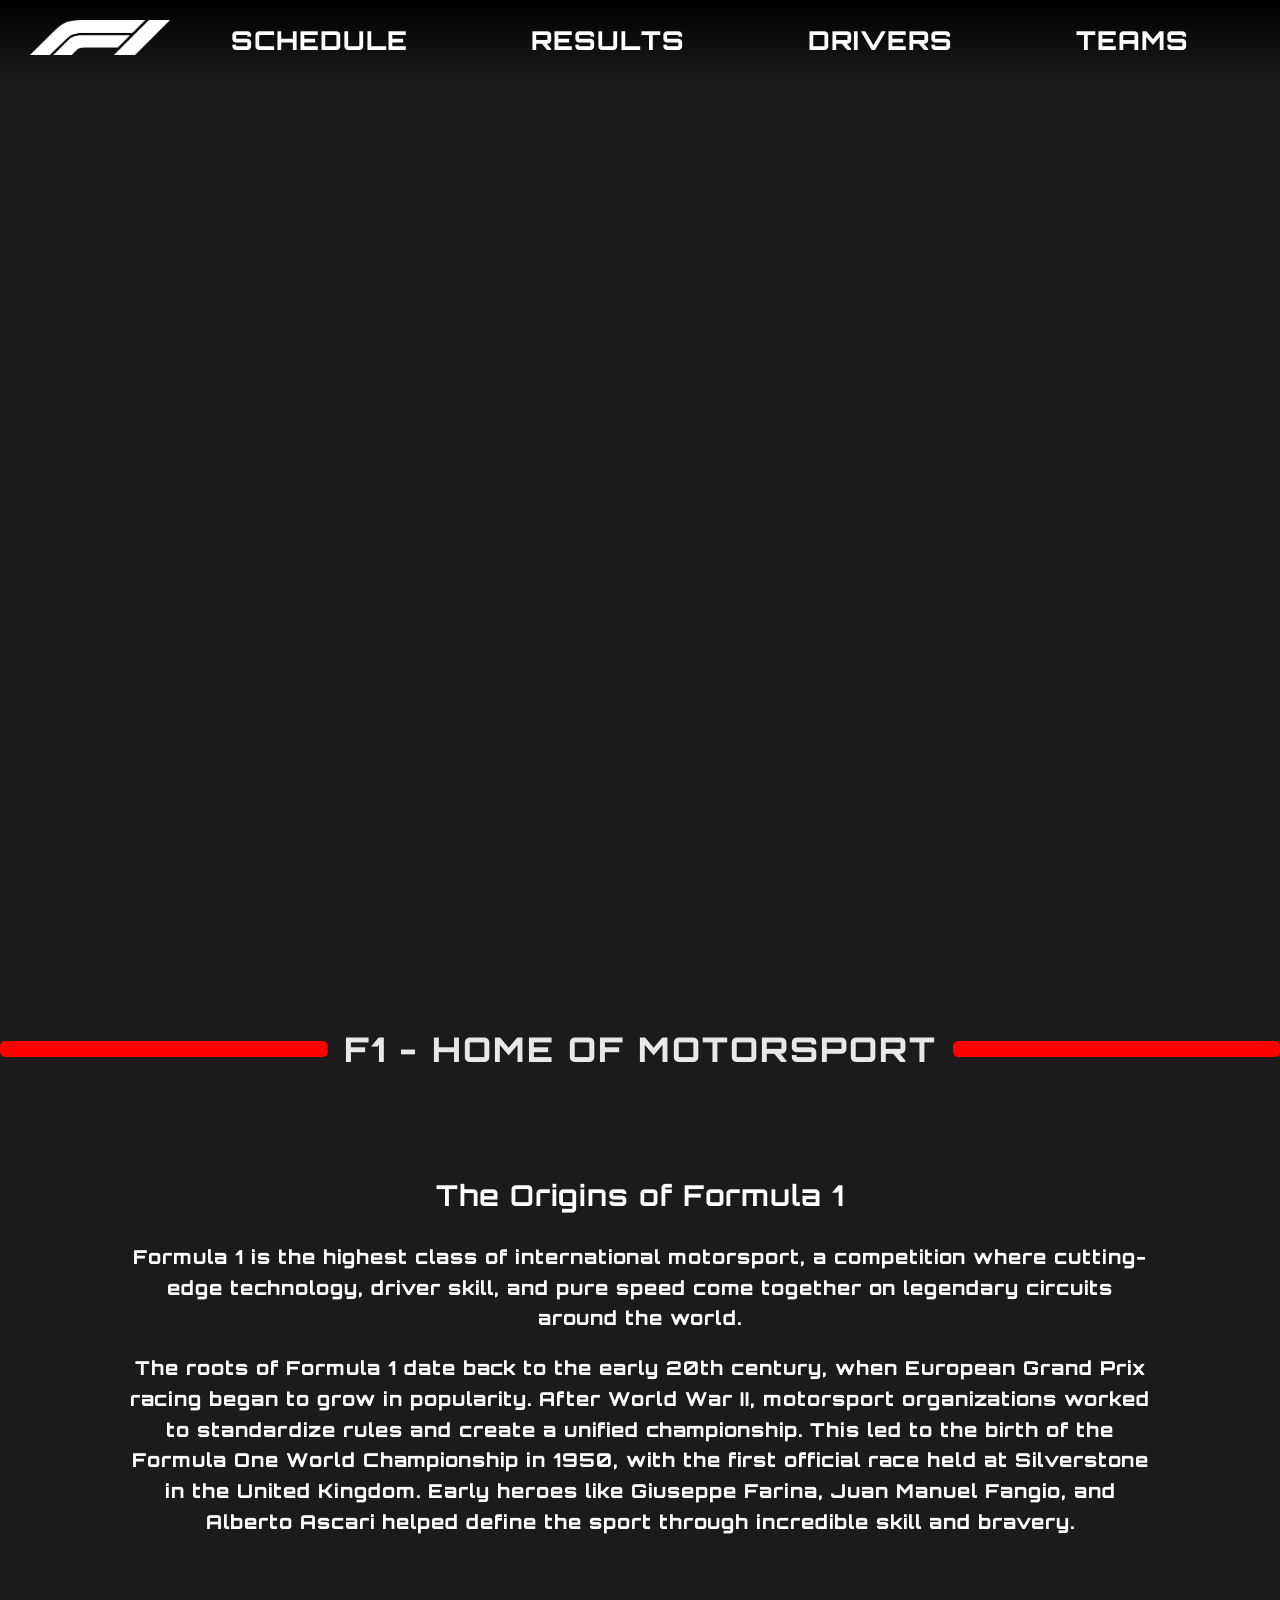
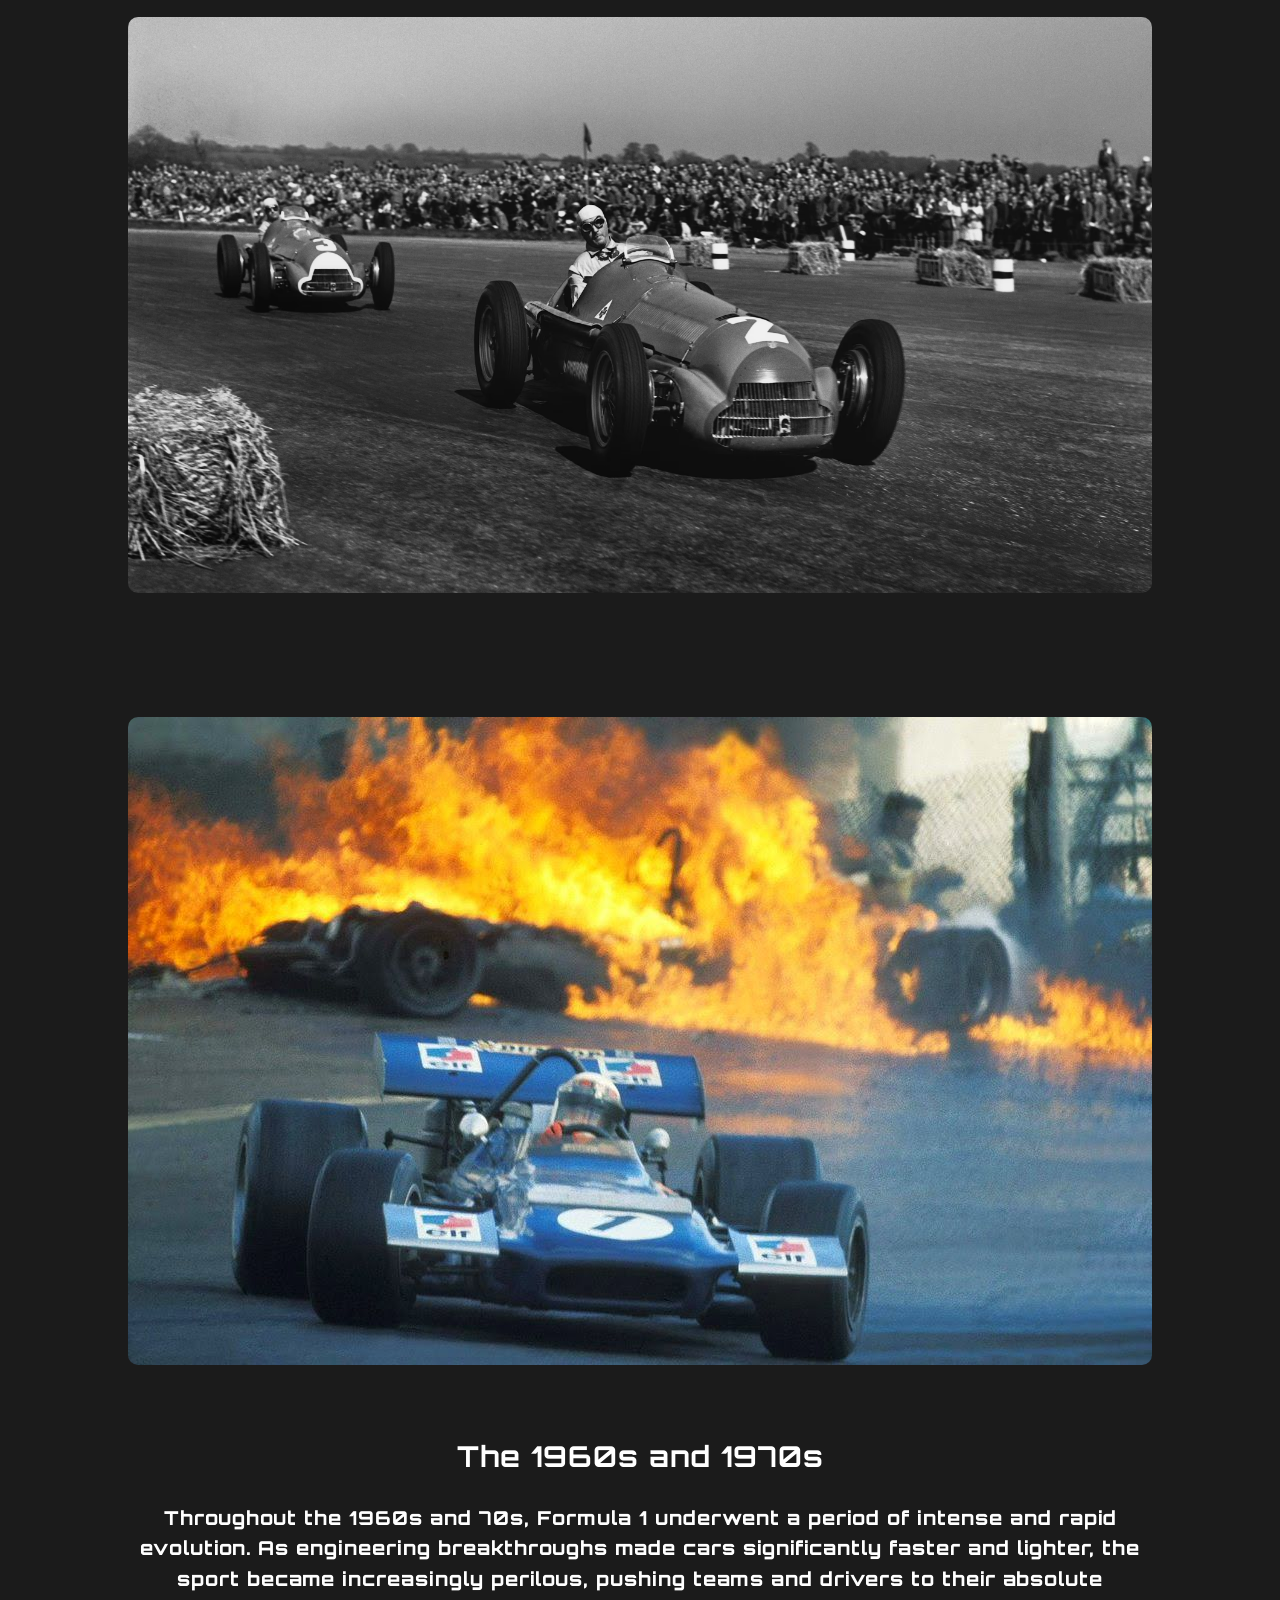
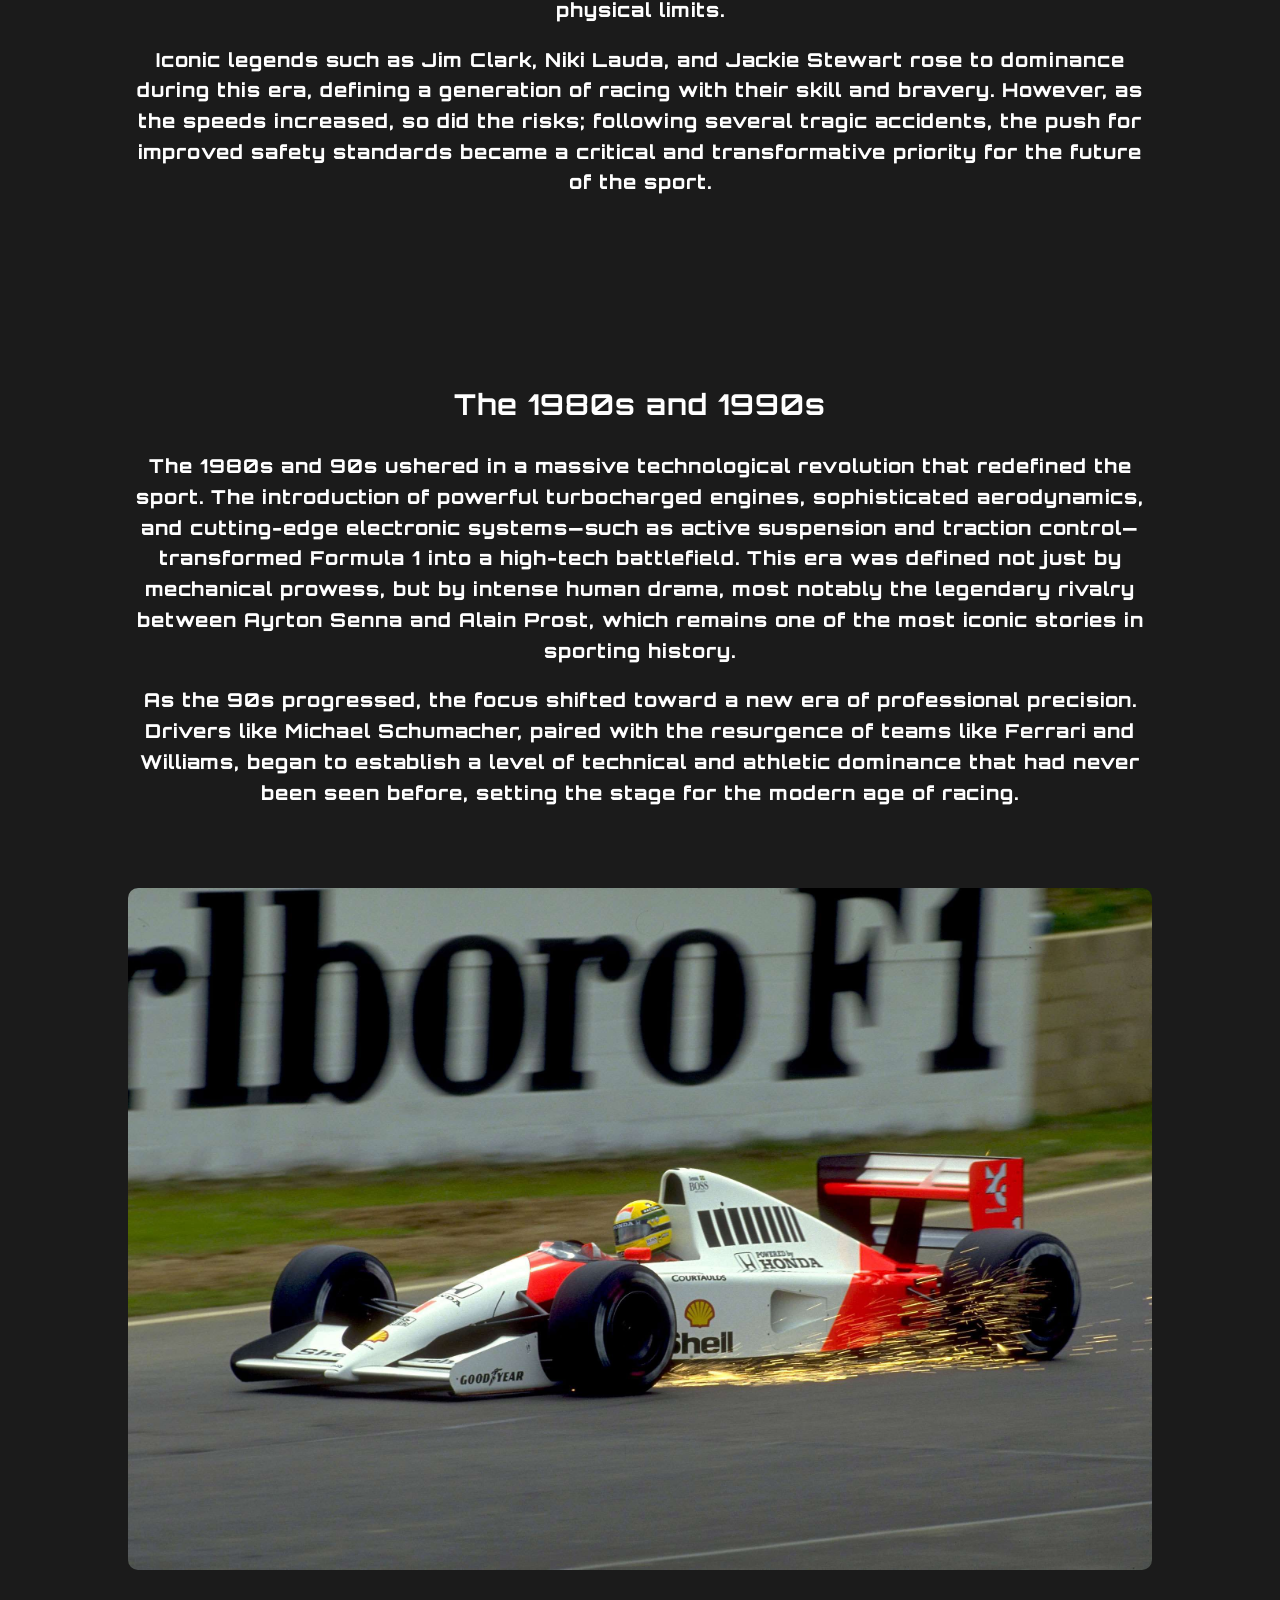
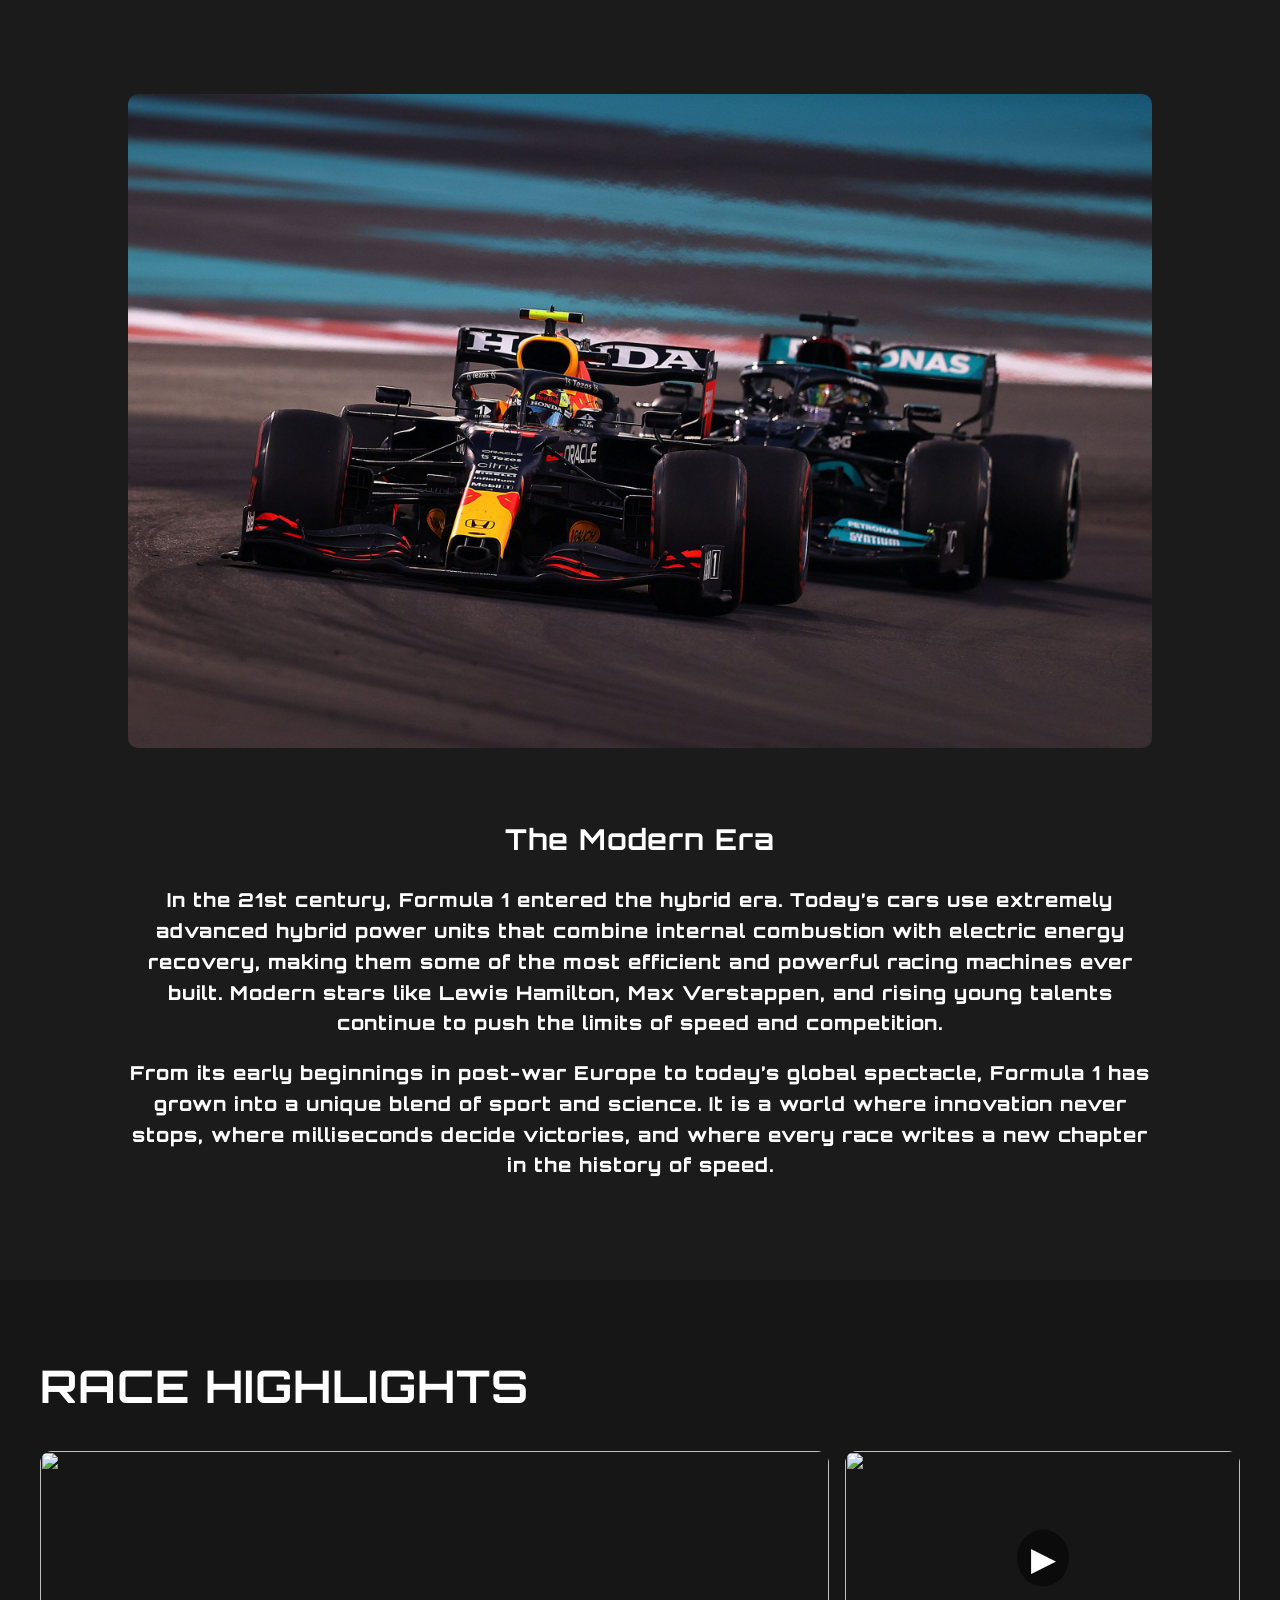
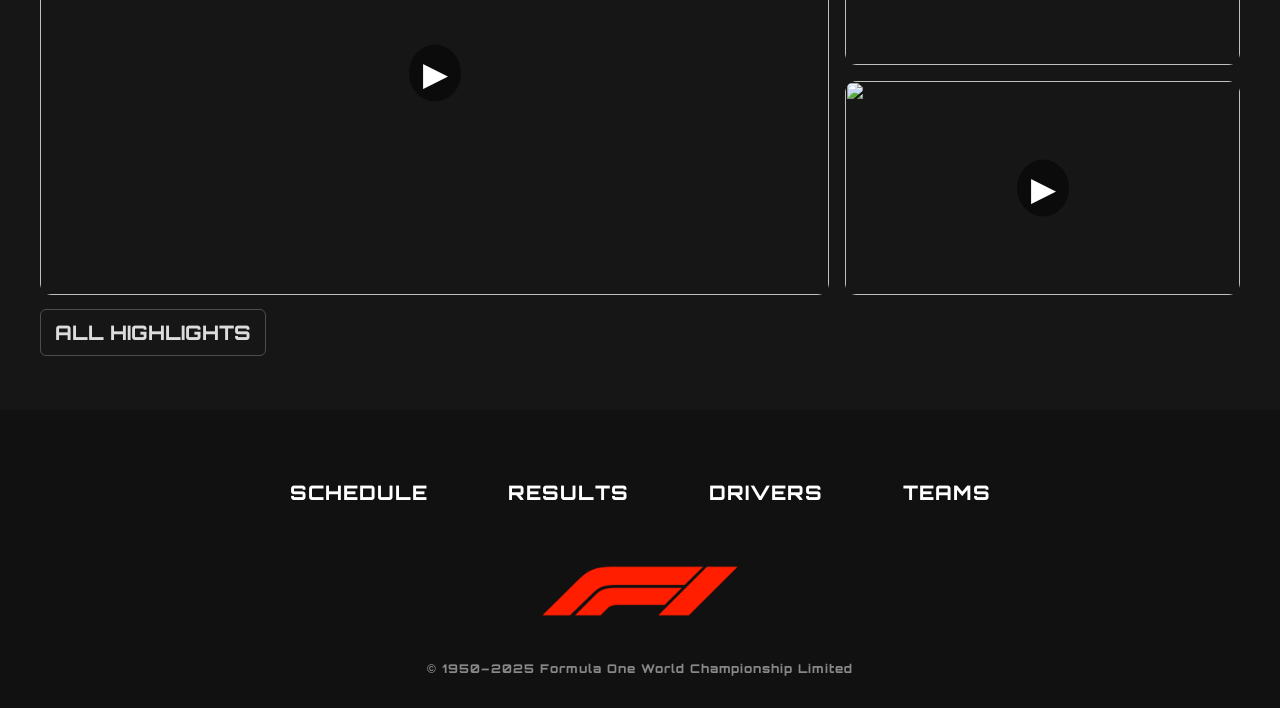
==== html/index.html @ a0093f51 "28.04" ====
<!DOCTYPE html>
<html lang="en">
<head>
    <meta charset="UTF-8" />
    <script src="./../javascript/news.js" defer></script>
    <link rel="icon" type="image/png" href="images/formula-logo-.png">
    <meta name="viewport" content="width=device-width, initial-scale=1.0" />
    <title>F1 - Home of Motorsport</title>
    <link rel="stylesheet" href="./../css/styles.css" />
    <link rel="preconnect" href="https://fonts.googleapis.com">
<link rel="preconnect" href="https://fonts.gstatic.com" crossorigin>
<link href="https://fonts.googleapis.com/css2?family=Orbitron:wght@400..900&display=swap" rel="stylesheet">
</head>


   
    <header class="top-nav">
        <div class="logo">
            <img src="./../images/FWONK.D-6358a63d.png" alt="F1 logo" />
        </div>
        <div class="nav">
            <nav>
                <a href="tracks.html">SCHEDULE</a>
                <a href="results.html">RESULTS</a>
                <a href="drivers.html">DRIVERS</a>
                <a href="teams.html">TEAMS</a>
            </nav>
        </div>
    </header>

    
    <section class="hero">
         <video class="bg-video" autoplay muted loop>
            <source src="./../images/2025 F1 Opening Titles With A Hans Zimmer Twist  F1 The Movie Soundtrack Version - FORMULA 1 (1080p, h264).mp4" type="video/mp4">
        </video>
    </section>

        <section class="teams-best">
        <div class="best__bar">
            <span class="best__line"></span>
            <h2 class="best__title">F1 - HOME OF MOTORSPORT</h2>
            <span class="best__line"></span>
        </div>

    <body>
       
<div class="section">
    <div class="text">
        <h2>The Origins of Formula 1</h2>
        <p>
            Formula 1 is the highest class of international motorsport, a competition where cutting-edge technology, driver skill, and pure speed come together on legendary circuits around the world.
        </p>
        <p>
            The roots of Formula 1 date back to the early 20th century, when European Grand Prix racing began to grow in popularity. After World War II, motorsport organizations worked to standardize rules and create a unified championship. This led to the birth of the Formula One World Championship in 1950, with the first official race held at Silverstone in the United Kingdom. Early heroes like Giuseppe Farina, Juan Manuel Fangio, and Alberto Ascari helped define the sport through incredible skill and bravery.
        </p>
    </div>
    <div class="image">
        <img src="./../images/earlyf1" alt="Early F1">
    </div>
</div>


<div class="section reverse">
    <div class="image">
        <img src="./../images/60s.jpg" alt="F1 60s and 70s">
    </div>
    <div class="text">
        <h2>The 1960s and 1970s</h2>
        <p>
            Throughout the 1960s and 70s, Formula 1 underwent a period of intense and rapid evolution. As engineering breakthroughs made cars significantly faster and lighter, the sport became increasingly perilous, pushing teams and drivers to their absolute physical limits. 
        </p>
        <p>  
            Iconic legends such as Jim Clark, Niki Lauda, and Jackie Stewart rose to dominance during this era, defining a generation of racing with their skill and bravery. However, as the speeds increased, so did the risks; following several tragic accidents, the push for improved safety standards became a critical and transformative priority for the future of the sport.
        </p>
    </div>
</div>


<div class="section">
    <div class="text">
        <h2>The 1980s and 1990s</h2>
        <p>
            The 1980s and 90s ushered in a massive technological revolution that redefined the sport. The introduction of powerful turbocharged engines, sophisticated aerodynamics, and cutting-edge electronic systems—such as active suspension and traction control—transformed Formula 1 into a high-tech battlefield. This era was defined not just by mechanical prowess, but by intense human drama, most notably the legendary rivalry between Ayrton Senna and Alain Prost, which remains one of the most iconic stories in sporting history.
        </p>
        <p>
            As the 90s progressed, the focus shifted toward a new era of professional precision. Drivers like Michael Schumacher, paired with the resurgence of teams like Ferrari and Williams, began to establish a level of technical and athletic dominance that had never been seen before, setting the stage for the modern age of racing.
        </p>
    </div>
    <div class="image">
        <img src="./../images/90s-senna.jpg" alt="F1 80s and 90s">
    </div>
</div>


<div class="section reverse">
    <div class="image">
        <img src="./../images/VERHAM.jpg" alt="Modern F1">
    </div>
    <div class="text">
        <h2>The Modern Era</h2>
        <p>
            In the 21st century, Formula 1 entered the hybrid era. Today’s cars use extremely advanced hybrid power units that combine internal combustion with electric energy recovery, making them some of the most efficient and powerful racing machines ever built. Modern stars like Lewis Hamilton, Max Verstappen, and rising young talents continue to push the limits of speed and competition.
        </p>
        <p>
            From its early beginnings in post-war Europe to today’s global spectacle, Formula 1 has grown into a unique blend of sport and science. It is a world where innovation never stops, where milliseconds decide victories, and where every race writes a new chapter in the history of speed.
        </p>
    </div>
</div>



   <section class="highlights">
  <h2>RACE HIGHLIGHTS</h2>

  <div class="video-layout">
    
    
    <a href="https://www.youtube.com/watch?v=NoKp2GGLt50" target="_blank" class="video-card main">
      <img src="https://img.youtube.com/vi/NoKp2GGLt50/maxresdefault.jpg">
      <div class="play">▶</div>
    </a>

    
    <div class="side">
      <a href="https://www.youtube.com/watch?v=-9cnLgcOypA" target="_blank" class="video-card">
        <img src="https://img.youtube.com/vi/-9cnLgcOypA/maxresdefault.jpg">
        <div class="play">▶</div>
      </a>

      <a href="https://www.youtube.com/watch?v=uZVCOuONHRU" target="_blank" class="video-card">
        <img src="https://img.youtube.com/vi/uZVCOuONHRU/maxresdefault.jpg">
        <div class="play">▶</div>
      </a>
    </div>
  </div>
  <button id="showAllHighlights" class="high_btn">All Highlights</button>

  
  <div class="all-highlights-grid" id="allHighlightsGrid" style="display:none;"></div>
</section>


    </body>


    <div class="bottom-bar">

    <div class="bottom-nav">
            <a href="tracks.html">SCHEDULE</a>
            <a href="results.html">RESULTS</a>
            <a href="drivers.html">DRIVERS</a>
            <a href="teams.html">TEAMS</a>
    </div>

    <div class="bottom-center">
        <img class="bottom-logo" src="./../images/F1-Logo.png" alt="F1 logo small">
        
    </div>

    <p class="copyright">
        © 1950–2025 Formula One World Championship Limited
    </p>
</div>




</html>
---- css/styles.css ----
body {
    margin: 0;
    background-color: #1b1b1b;
    font-family: "Orbitron", sans-serif;
    font-optical-sizing: auto;
    font-weight: 800;
    font-style: normal;
    color: #fff;
    letter-spacing: 1px;
    opacity: 0;
    animation: fadeIn 1s forwards;

}

@keyframes fadeIn {
  to {
    opacity: 1;
  }
}

.page {
  opacity: 0;
  max-height: 0;
  overflow: hidden;
  transition: all 0.5s ease;
}

.page:target {
  opacity: 1;
  max-height: 1000px; /* nebo auto, ale s transition funguje jen konkrétní hodnota */
}




.top-nav {
    width: 100%;
    padding: 20px 30px;
    display: flex;
    align-items: center;
    position: absolute;
    z-index: 5;
    background: radial-gradient(120% 90% at 30% 20%, rgba(0, 0, 0, .09), transparent 0%),
              linear-gradient(0deg, rgba(0,0,0,.0), rgba(0,0,0,10.55));
     box-sizing: border-box; /* zahrne padding do šířky */
    overflow-x: hidden;     /* zabrání horizontálnímu scrollu */
    animation: fadeIn 2s forwards;

}


.top-nav .logo {
    flex-shrink: 0;
}

.top-nav img {
    height: 35px;
}


.nav {
    flex: 1;
}


.nav nav {
    display: flex;
    justify-content: space-around; 
    align-items: center;
}


.nav a {
    color: white;
    text-decoration: none;
    font-size: 30px;
    letter-spacing: 1px;
    white-space: nowrap;
}

.hero {
    position: relative;
    width: 100%;
    height: 100vh;
    overflow: hidden;
}

.hero .bg-video {
    width: 100%;
    height: 100%;
    object-fit: cover;
    opacity: 10.25;
}

.hero .big-logo {
    position: absolute;
    width: 40%;
    left: 5%;
    top: 25%;
}

.best {
  padding: 22px 18px 28px;
  background: #1f1f1f;
  
}

.best__bar {
  display: grid;
  grid-template-columns: 1fr auto 1fr;
  align-items: center;
  gap: 16px;
  max-width: 1600px;
  margin: 40px auto 18px;
}

.best__title {
  font-weight: 800;
  letter-spacing: 2px;
  font-size: 34px;
  color: #e8e8e8;
  text-transform: uppercase;
  margin: 0;
}

.best__line {
  height: 16px;
  background:
    linear-gradient(to right, #ff0000, #ff0000) right/100% 100% no-repeat,
    linear-gradient(to left, #ff0000, transparent) right/100% 100% no-repeat;
    
  border-radius: 5px;
  position: relative;
}

.section {
    display: flex;
    align-items: center;
    justify-content: space-between;
    padding: 60px 5%;
    gap: 40px;
    width: 80%;
    margin: auto;
    text-align: center;
}

.section.reverse {
    flex-direction: row;
}

.section .text {
    flex: 1;
    color: white;          
    font-size: 1.2rem;
    line-height: 1.6;

}

.section .image {
    flex: 1;
}

.section .image img {
    width: 100%;
    border-radius: 10px;
    object-fit: cover;
}

.bottom-bar {
    width: 100%;
    background-color: #111;
    padding: 20px 0px;
    display: flex;
    flex-direction: column;
    align-items: center;
}

.bottom-nav {
    display: flex;
    justify-content: center;
    gap: 80px;
    margin-bottom: 20px;
}

.bottom-nav a {
    text-decoration: none;
    color: white;
    font-size: 20px;
    margin-top: 50px;
    letter-spacing: 1px;
}

.bottom-logo  {
    width: 200px;
    margin-top: 10px;
}


.copyright {
    font-size: 12px;
    opacity: 0.5;
    margin-top: 10px;
    color: rgb(255, 255, 255);
}



@media (max-width: 1400px) {
    .section, .section.reverse {
        flex-direction: column;
        text-align: center;
    }

    .best__bar {
        margin-top: 10%;
    }

    .section .text, .section .image {
        width: 100%;
    }

    .section .text {
        margin-bottom: 20px;
    }

    .nav a {
        font-size: 26px;
    }

    .hero{
        height: 1;
    }

   
}


@media (max-width: 1025px) {
    .section, .section.reverse {
        flex-direction: column;
        text-align: center;

    }

    .top-nav {
        flex-direction: column;
        align-items: left;
        width: 100%;
    }

    .nav {
        width: 100%;
        margin-top: 20px;
    }

    .nav nav {
        flex-direction: row;
        gap: 5px;
    }

    .nav a {
        font-size: 25px;
    }

    .best__bar {
        margin-bottom: -30%;
        width: 90%;
    }

     .section image {
        width: 100%;
        margin-top: -50%;
        margin-bottom: -50%;
    }

     .section text {
        margin: 0;
    }

    .bg-video {
        display: 0;
    }

    
        

    .nav  {
        font-size: 20px;
    }

    .section {
        margin-top: 15%;
    }

    .bottom-bar {
        width: 100%;
    background-color: #111;
    padding: 20px 0px;
    display: flex;
    flex-direction: column;
    align-items: center;
    }
    
    .section {
        margin-top: 30%;
    }

    .teams-best {
        height: 10%;
    }
}



@media (max-width: 720px) {
    .section, .section.reverse {
        flex-direction: column;
        text-align: center;
        padding-top: 20%;
    }

    .bg-video {
        display: none;
        
    }

     .section .image {
        width: 100%;
        padding: 30% 0 0 0;
        
    }

    .section .text {
        margin-bottom: -30%;
        
    }

    .section {
        width: 90%;
        margin-top: 5%;
        
    }

    .best__bar {
        width: 90%;
        margin-top: -60%;
    }

    .top-nav {

        flex-direction: column;
        align-items: center;
        width: 100%;
        margin-bottom: 0;

        
    }

    .nav {
        display: flex;
        flex-direction: column;
        align-items: center;
        width: 100%;
        margin-top: 20px;
    }

    .nav nav {
        
        flex-direction:column;
        align-items: center;
        gap: 15%;
    }

    .nav a {
        font-size: 25px;
    }

    .section {
        margin-top: 15%;
    }

    .bottom-bar {
    width: 105%;
    background-color: #111;
    padding: 10px 0px;
    display: flex;
    flex-direction: column;
    align-items: center;
    }

    .bottom-nav {
        gap: 20px;
    }
}

@media (max-width: 601px) {
    .section, .section.reverse {
        flex-direction: column;
        text-align: center;
        padding-top: 20%;
        margin-left: 2%;
    }

    .bg-video {
        display: none;
        
    }

     .section .image {
        width: 100%;
        padding: -70% 0 0 0;
        
    }

    .section .text {
        margin-bottom: -30%;
        
    }

    .section {
        width: 90%;
        margin-top: 5%;
        
    }

    .best__bar {
        width: 50%;
        margin-top: -70%;
    }

    .top-nav {
        flex-direction: column;
        align-items: center;
        width: 105%;
        margin-bottom: 0;
    }

    .nav {
        width: 10%;
        margin-top: 20px;
    }

    .nav nav {
        gap: 5px;
    }

    .nav a {
        font-size: 25px;
    }

    .section {
        margin-top: 15%;
    }

    .bottom-bar {
        width: 105%;
    background-color: #111;
    padding: 10px 0px;
    display: flex;
    flex-direction: column;
    align-items: center;
    }

    .bottom-nav {
        flex-direction: column;
        align-items: center;
        gap: 1px;
        padding: 0;
    }

    .bottom-nav a {
        margin: 5%;
    }
}

.news-strip{
  padding: 22px 18px 30px;
  background: #1f1f1f;
  border-top: px solid rgba(0, 0, 0, 0.08);
  overflow: hidden;
}

.news-strip__head{
  max-width: 1500px;
  margin: 0 auto 22px;
  display:flex;
  align-items:center;
  justify-content:space-between;
  gap: 12px;
}

.news-strip__title{
  margin:0;
  font-weight: 900;
  letter-spacing: 2px;
  text-transform: uppercase;
  color: rgba(255,255,255,.92);
  font-size: 36px;
}

.news-strip__actions{
  display:flex;
  gap: 10px;
}

.news-btn{
  width: 38px;
  height: 38px;
  border-radius: 9px;
  border: 1px solid rgba(13, 13, 13, 0.16);
  background: rgba(0,0,0,.18);
  color: rgba(255,255,255,.9);
  cursor:pointer;
}

.news-btn:hover{ border-color: rgba(255,255,255,.26); }

.news-strip__track{
  max-width: 1800px;
  height: 400px;
  margin: 0 auto;
  display:flex;
  gap: 20px;
  overflow:auto;
  padding-bottom: 8px;
  scroll-behavior: smooth;
  overflow-x: auto;
}
.news-strip__track::-webkit-scrollbar{ 
    height: 8px; 
}
.news-strip__track::-webkit-scrollbar-thumb{ 
    background: rgba(255,255,255,.12); 
    border-radius: 999px; 
}

.news-card{
  flex: 0 0 450px;
  border-radius: 6px;
  overflow:hidden;
  cursor:pointer;
  background: linear-gradient(135deg, rgba(137, 137, 137, 0.18), rgba(0,0,0,.35));
  box-shadow: 0 14px 30px rgba(0,0,0,.10);
  scroll-snap-align: start;
  position:relative;
  min-height: 350px;
  transition: 0.5s;
  
}

.news-card__img{
  width: 100%;
  height: 270px;
  object-fit: cover;
  display:block;
  filter: contrast(1.05);
}

.news-card__body{
  padding: 12px 12px 14px;
}



.news-card__title{
  margin: 8px 0 0;
  font-weight: 900;
  text-transform: uppercase;
  letter-spacing: 1px;
  font-size: 20px;
  color: rgba(255,255,255,.95);
  line-height: 1.2;
}

.news-card:hover{

  background: linear-gradient(135deg,rgba(180, 180, 180, 0.18)), rgba(0,0,0,.35);

}

/* MODAL */
.news-modal{ position: fixed; inset: 0; z-index: 999; }
.news-modal.is-hidden{ 
    display:none; 
}

.news-modal__backdrop{
  position:absolute; inset:0;
  background: rgba(0,0,0,.65);
  
}

.news-modal__panel{
  position: relative;
  max-width: 1540px;
  margin: 6vh auto 0;
  background: #141414;
  border-radius: 6px;
  overflow:hidden;
  box-shadow: 0 24px 60px rgba(0,0,0,.6);
  height: auto;
  

}

.news-modal__close{
  position:absolute;
  right: 12px;
  top: 12px;
  width: 36px; height:36px;
  border-radius: 9px;
  border: 1px solid rgba(255,255,255,.16);
  background: rgba(0,0,0,.25);
  color: rgba(255,255,255,.9);
  cursor:pointer;
}

.news-modal__img{
  width:100%;
  height: 450px;
  object-fit:cover;
  

}

.news-modal__content{
  padding: 16px 18px 18px;
}



.news-modal__title{
  margin: 10px 0 10px;
  font-size: 30px;
  font-weight: 900;
  letter-spacing: 1px;
  color: rgba(148, 147, 147, 0.95);
  text-transform: uppercase;

}

.news-modal__text{
  color: rgba(255,255,255,.82);
  font-size: 15px;
  line-height: 1.5;
  text-align: justify;
  margin: auto;
  text-transform: uppercase;

}

.news-modal__link{
  display:inline-block;
  margin-top: 12px;
  color: #fff;
  text-decoration: none;
  border-bottom: 1px solid rgba(255,255,255,.35);
}
.news-modal__link.is-hidden{ display:none; }

@media (max-width: 1025px){
  .news-strip { 
    margin: auto;
    width: 90%; 
    
    }
  .news-card {
     flex-basis: 45%; 
    }

    

    
    
    .news-modal__panel {
        width: 90%;
        height: auto;
    }



    .news-modal__img {
        height: 0;
    }
}

@media (max-width: 720px){
  .news-strip { 
    margin: 20% 12px 0;
    width: 98%; 
    margin: 20% 0 0 0;
    }
  .news-card {
     flex-basis: 65%; 
    }

    

    
    
    .news-modal__panel {
        width: 90%;
        height: auto;
    }

    .news-modal__text {
        font-size: 10px;
    }

    .news-modal__img {
        height: 0;
    }
}



.highlights {
  padding: 40px;
  background: #161616;
  color: white;
  font-size: 30px;
  font-weight: 900;
}


.video-layout {
  display: flex;
  gap: 16px;
}


.video-card.main {
  flex: 2; 
  aspect-ratio: 16 / 9;
  border-radius: 12px;
  overflow: hidden;
  position: relative;
}


.side {
  flex: 1;
  display: flex;
  flex-direction: column;
  gap: 16px;
}


.side .video-card {
  flex: 1; 
  border-radius: 12px;
  overflow: hidden;
  position: relative;
}


.video-card img {
  width: 100%;
  height: 100%;
  object-fit: cover;
  display: block;
}


.play {
  position: absolute;
  top: 50%;
  left: 50%;
  transform: translate(-50%, -50%);
  font-size: 30px;
  background: rgba(0,0,0,0.5);
  padding: 10px 14px;
  border-radius: 50%;
  color: #ffffff;
}

/* hover efekt */
.video-card {
  transition: transform 0.3s ease;
}

.video-card:hover {
  transform: scale(1.01);
}

/* mobil */
@media (max-width: 768px) {
  .video-layout {
    flex-direction: column;
  }
  .side .video-card {
    flex: unset;
    aspect-ratio: 16/9;
  }
}

.all-highlights-grid {
  display: grid;
  grid-template-columns: repeat(auto-fit, minmax(250px, 1fr));
  gap: 16px;
  margin-top: 20px;
}

.all-highlights-grid .video-card {
  position: relative;
  border-radius: 12px;
  overflow: hidden;
  aspect-ratio: 16 / 9;
  cursor: pointer;
  transition: transform 0.3s ease;
}

.all-highlights-grid .video-card img {
  width: 100%;
  height: 100%;
  object-fit: cover;
}

.all-highlights-grid .video-card .play {
  position: absolute;
  top: 50%;
  left: 50%;
  transform: translate(-50%, -50%);
  font-size: 30px;
  background: rgba(0, 0, 0, 0.6);
  padding: 10px 14px;
  border-radius: 50%;
}

.all-highlights-grid .video-card:hover {
  transform: scale(1.03);
}

.high_btn {
  background: transparent;
  color: rgba(255, 255, 255, 0.85);
  border: 1px solid rgba(255, 255, 255, 0.18);
  border-radius: 6px;
  border-color: #4d4d4d;
  padding: 10px 14px;
  cursor: pointer;
  margin-bottom: 14px;
  margin-top: 14px;
  font-weight: 800;
  text-transform: uppercase;
  font-size: 20px;
  font-family: "Orbitron", sans-serif;

}

.high_btn:hover{
  border-color: rgba(102, 102, 102, 0.28);
}
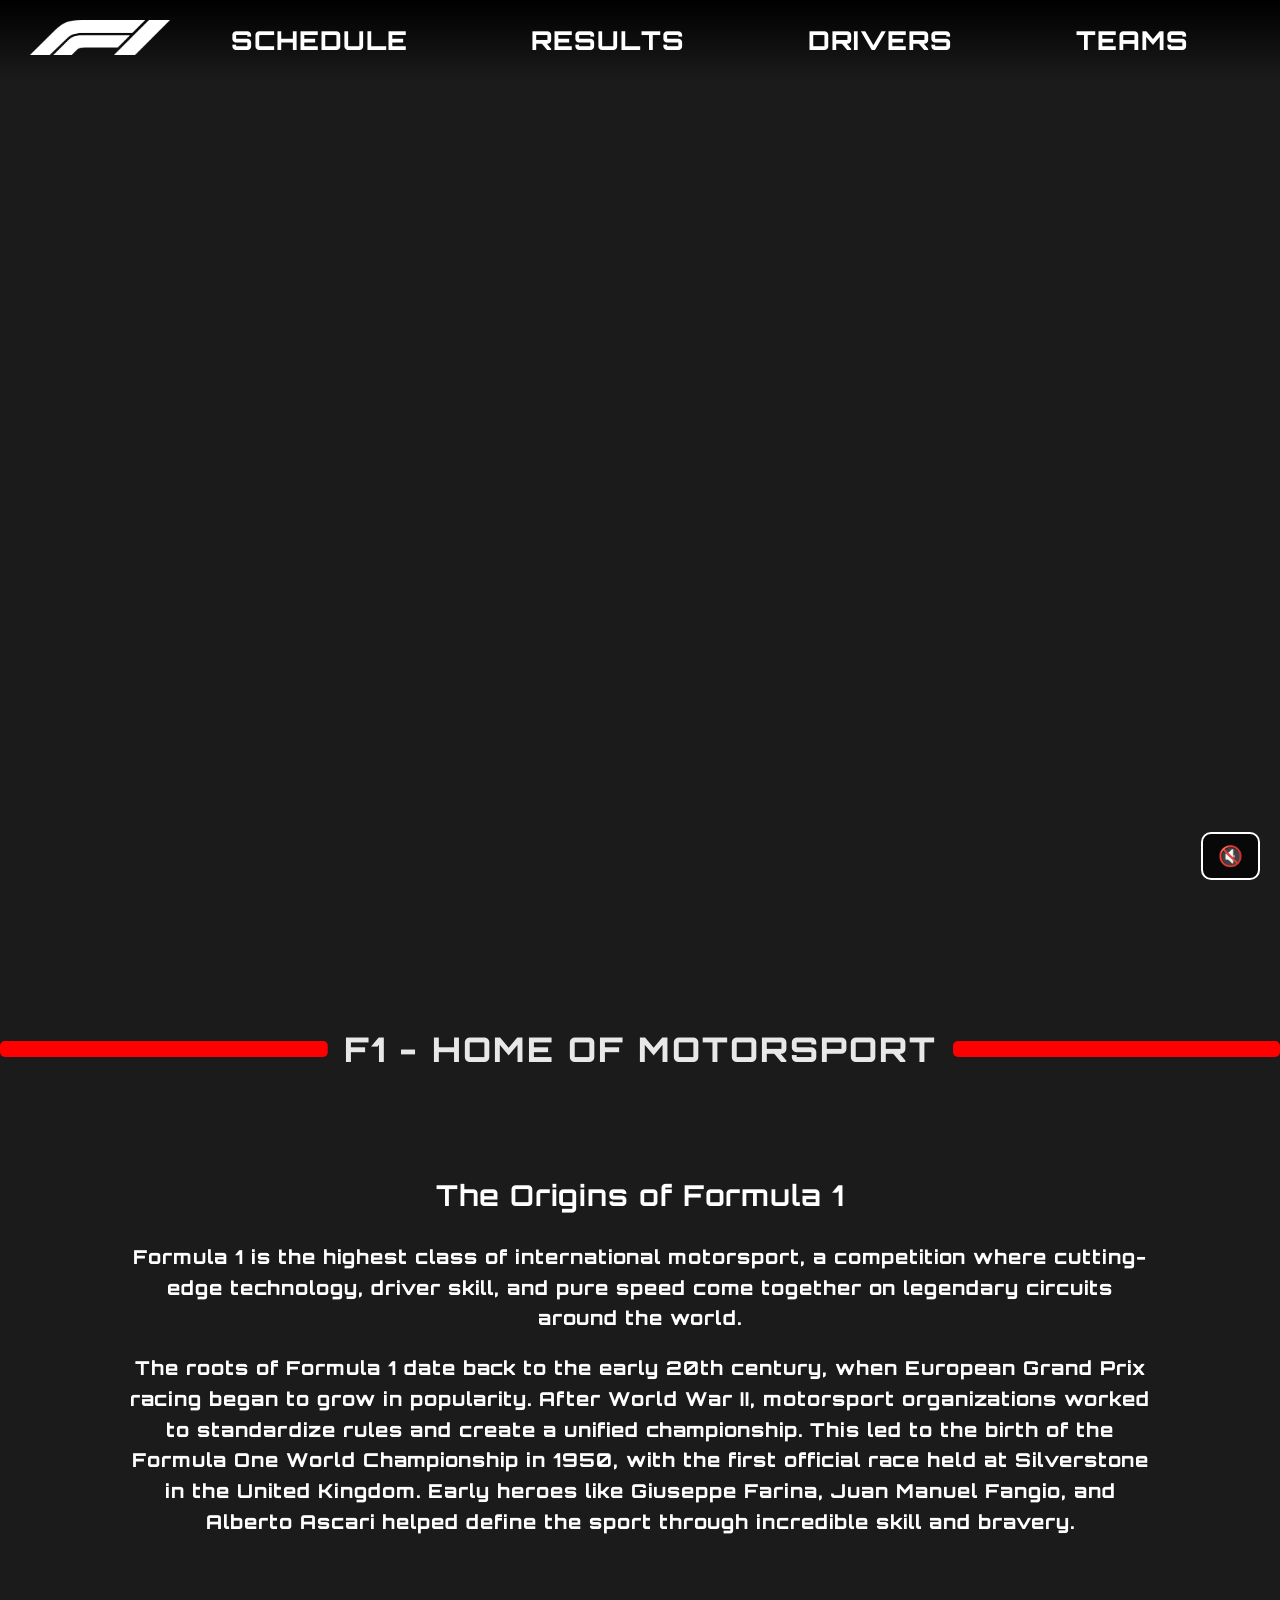
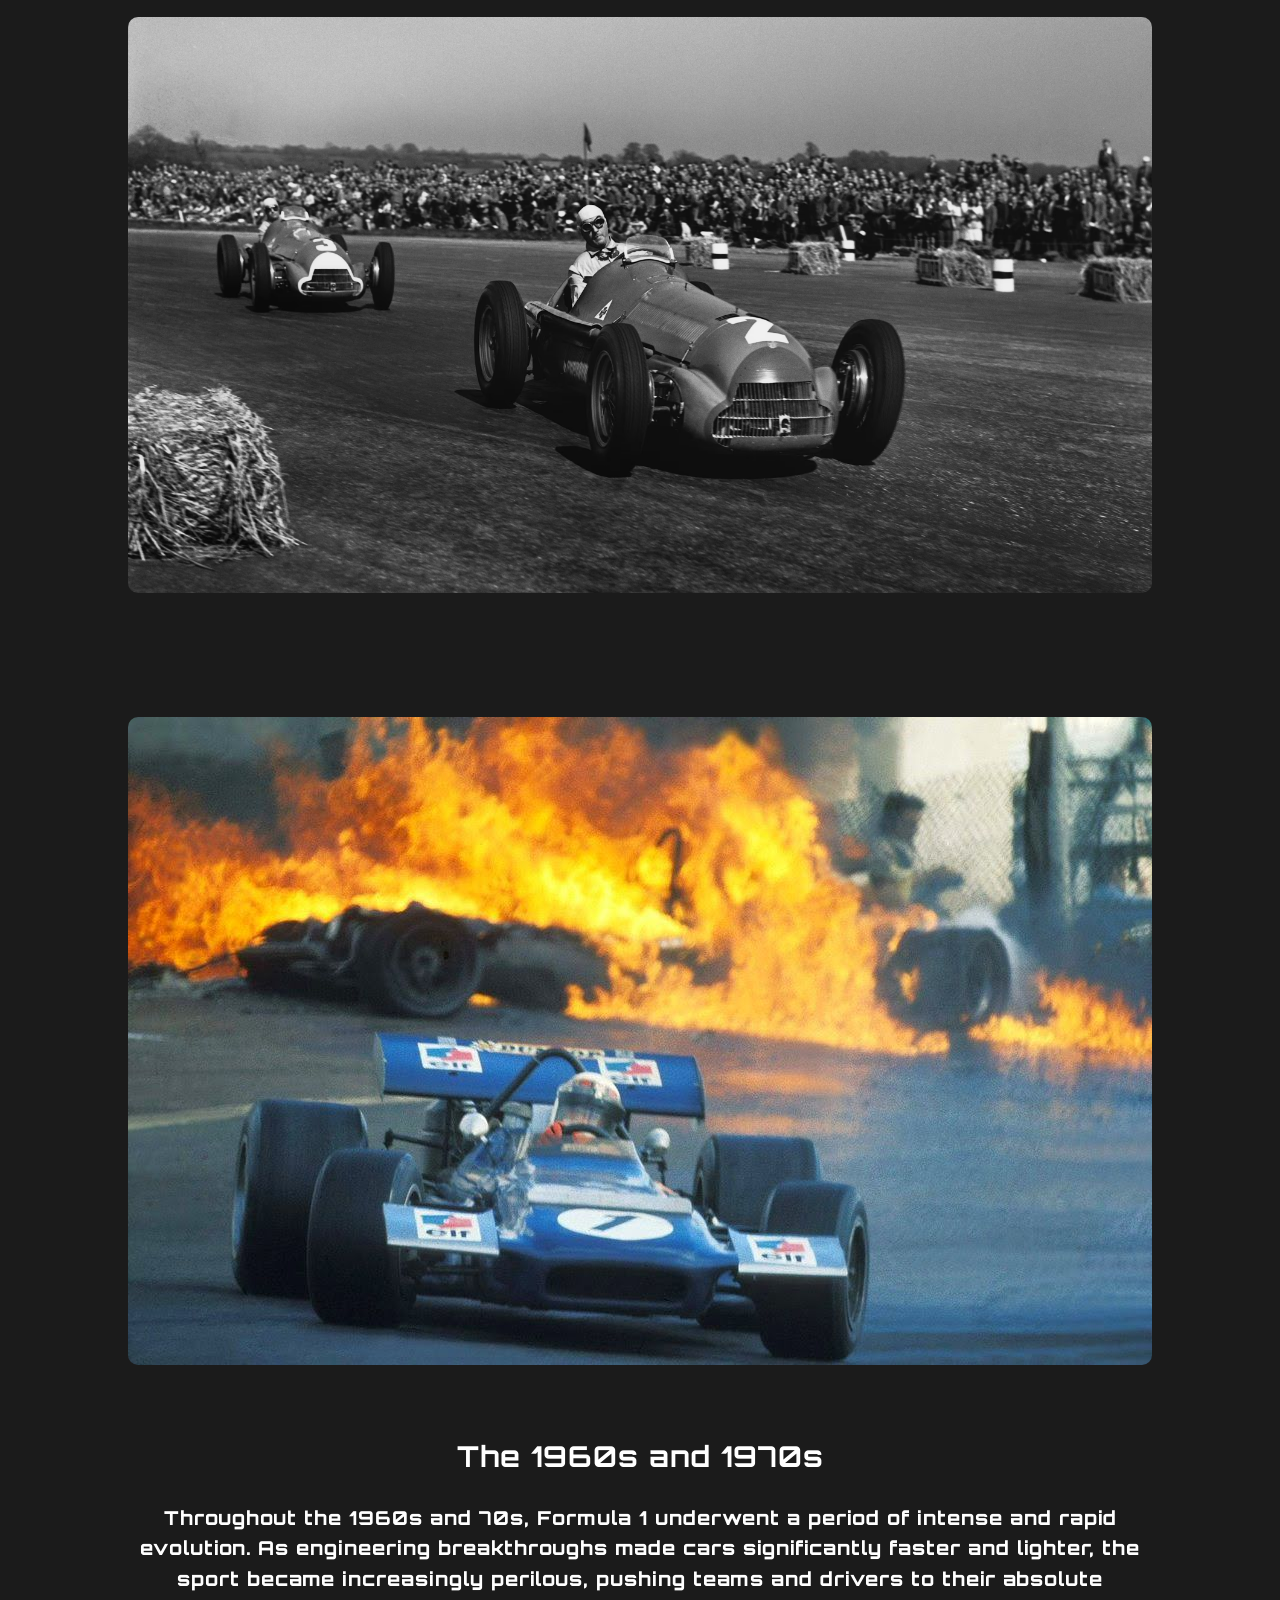
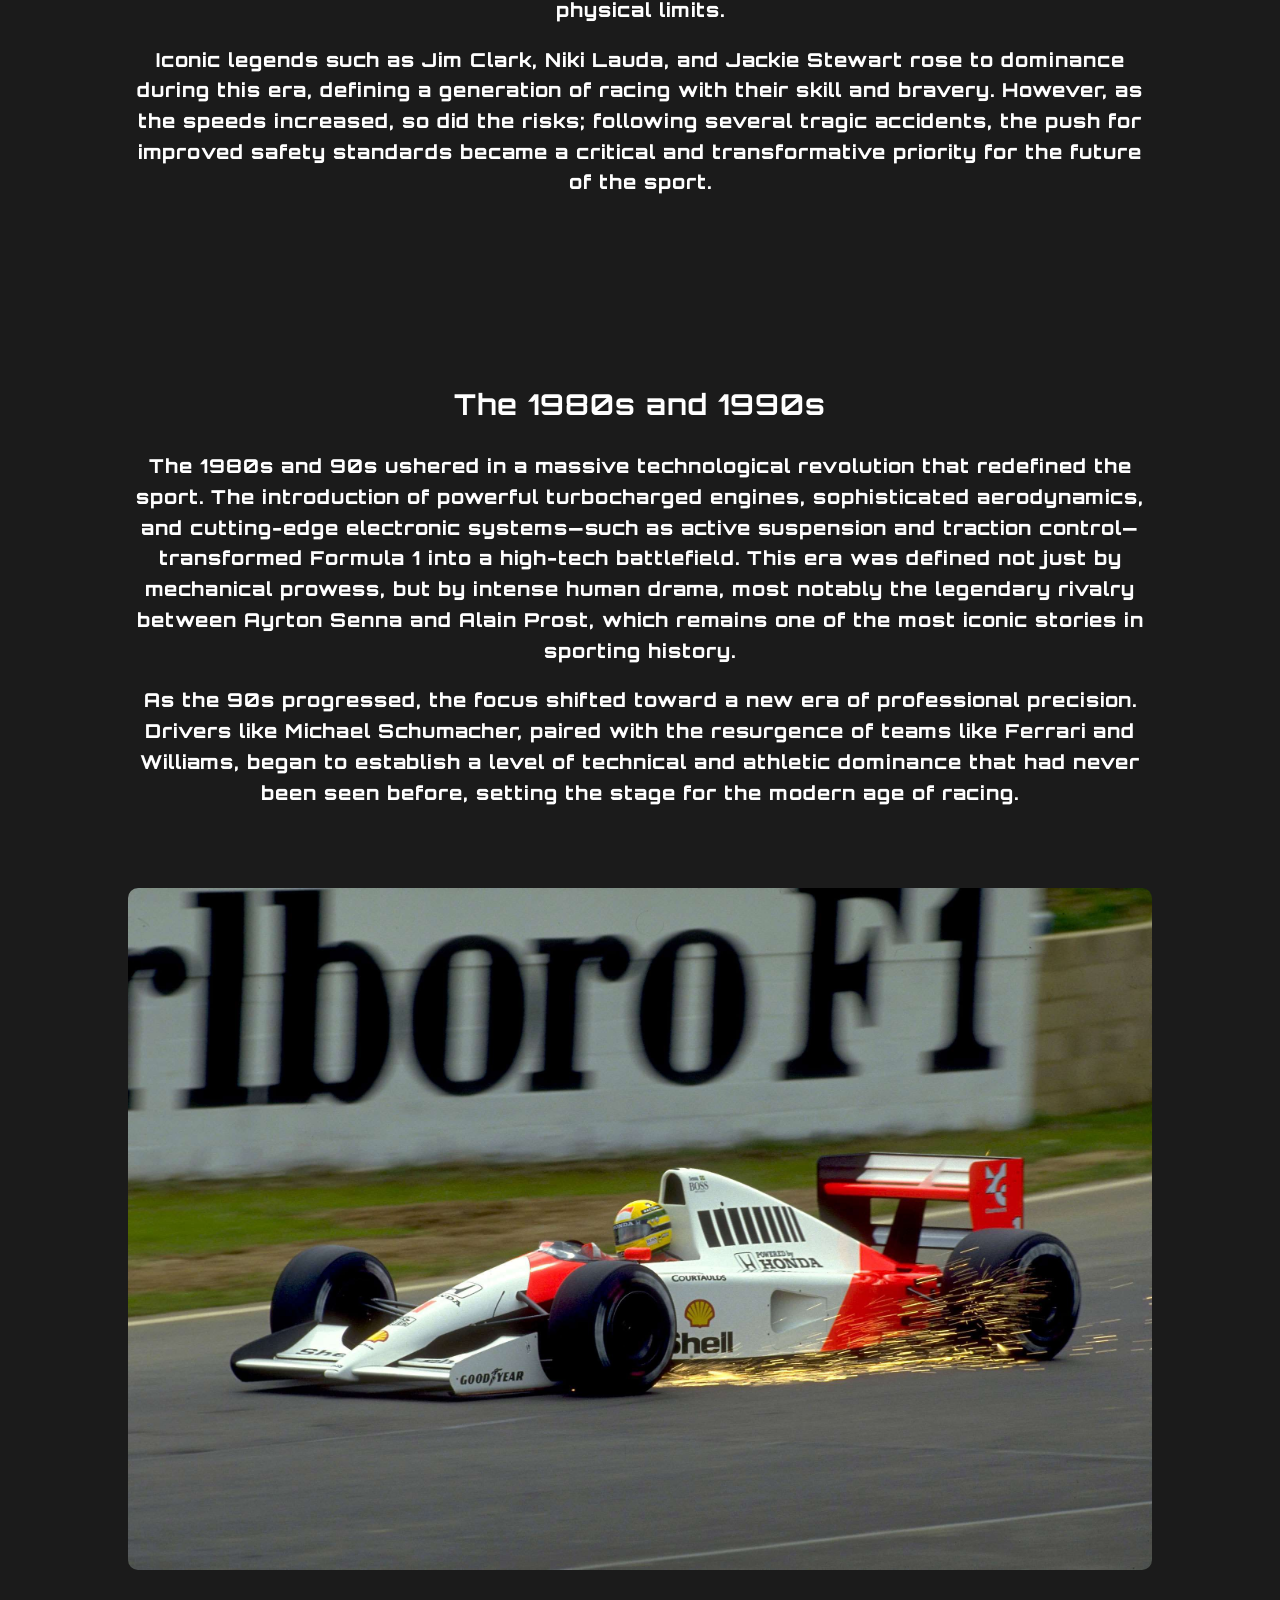
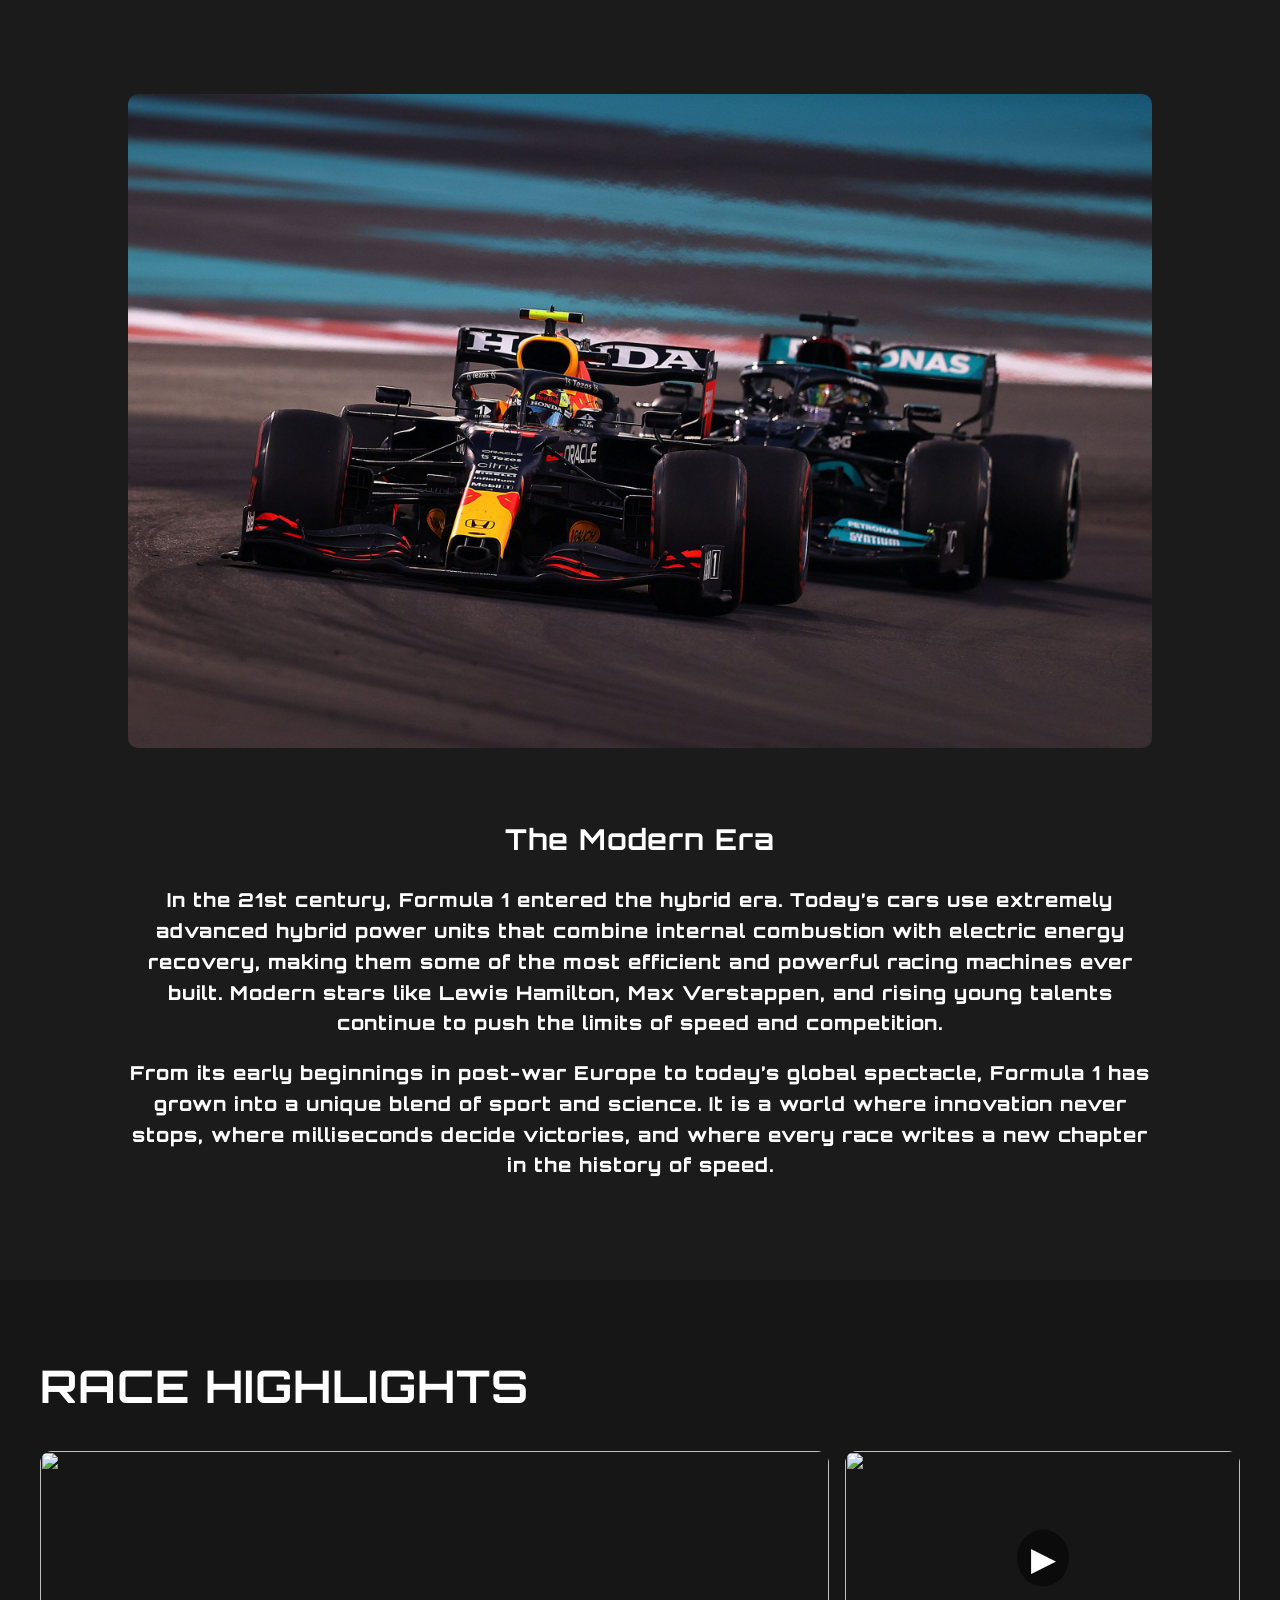
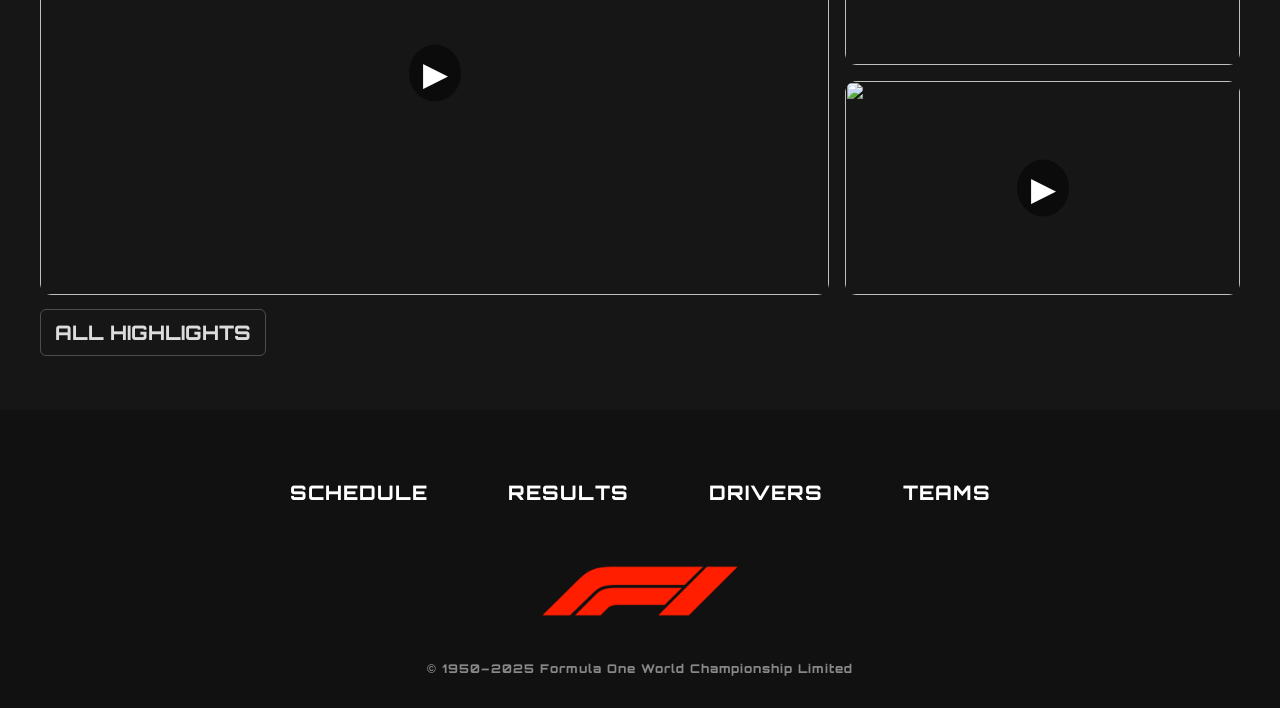
==== commit 1668fbbc: "03.05" ====
--- a/html/index.html
+++ b/html/index.html
@@ -30,9 +30,13 @@
 
     
     <section class="hero">
-         <video class="bg-video" autoplay muted loop>
-            <source src="./../images/2025 F1 Opening Titles With A Hans Zimmer Twist  F1 The Movie Soundtrack Version - FORMULA 1 (1080p, h264).mp4" type="video/mp4">
-        </video>
+    <video id="heroVideo" class="bg-video" autoplay muted loop playsinline>
+        <source src="./../images/2025 F1 Opening Titles With A Hans Zimmer Twist  F1 The Movie Soundtrack Version - FORMULA 1 (1080p, h264).mp4" type="video/mp4">
+    </video>
+    
+    <button id="muteBtn" class="mute-button">
+        <span id="muteIcon">🔇</span>
+    </button>
     </section>
 
         <section class="teams-best">
@@ -153,7 +157,7 @@
     </div>
 
     <div class="bottom-center">
-        <img class="bottom-logo" src="./../images/F1-Logo.png" alt="F1 logo small">
+          <a href="index.html"><img src="./../images/F1-Logo.png"  alt="F1 small logo" class="bottom-logo" /></a>
         
     </div>
 
--- a/css/styles.css
+++ b/css/styles.css
@@ -850,4 +850,28 @@
 
 .high_btn:hover{
   border-color: rgba(102, 102, 102, 0.28);
+}
+
+.hero {
+    position: relative; /* Nutné pro pozicování tlačítka */
+}
+
+.mute-button {
+    position: absolute;
+    bottom: 20px;
+    right: 20px;
+    z-index: 10;
+    background: rgba(0, 0, 0, 0.7); /* F1 červená s průhledností */
+    border: 2px solid #fff;
+    color: rgb(0, 0, 0);
+    padding: 10px 15px;
+    border-radius: 10px;
+    cursor: pointer;
+    font-size: 20px;
+    transition: transform 0.2s, background 0.2s;
+}
+
+.mute-button:hover {
+    background: rgb(24, 24, 24);
+    
 }
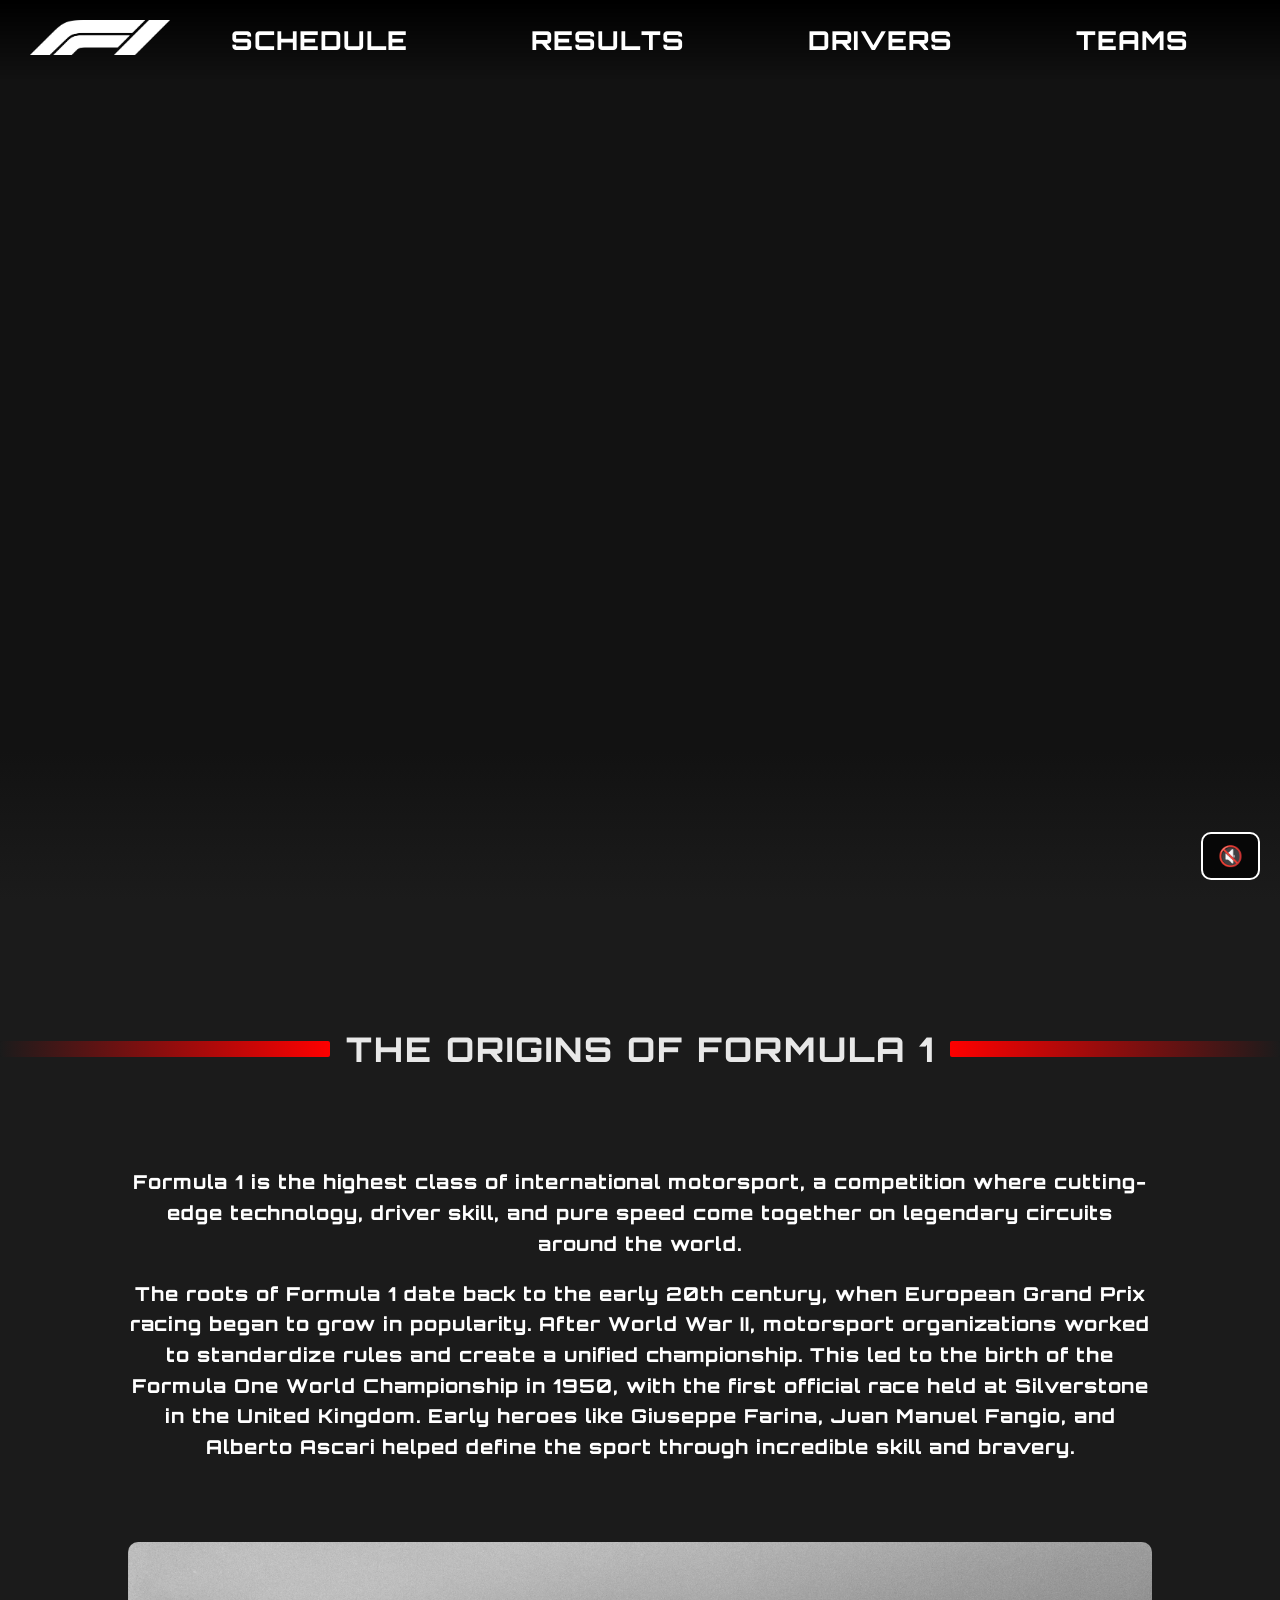
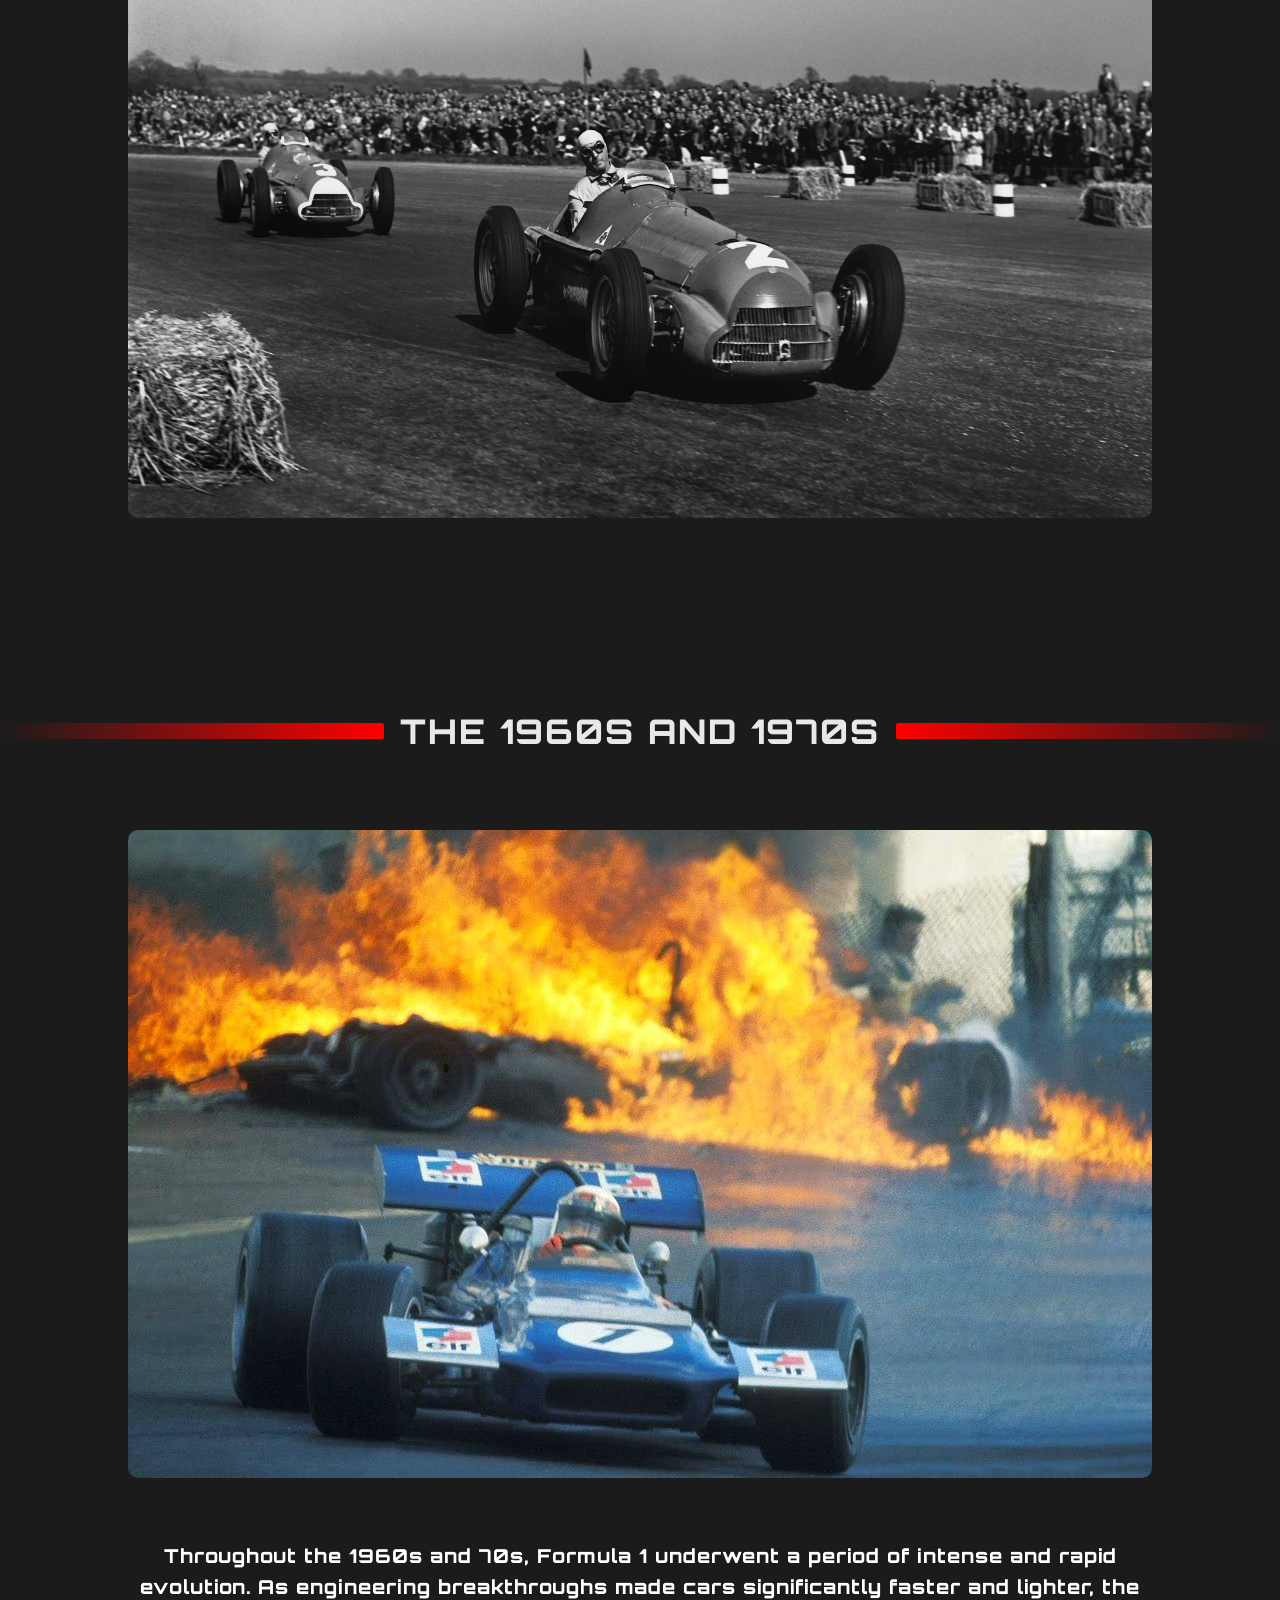
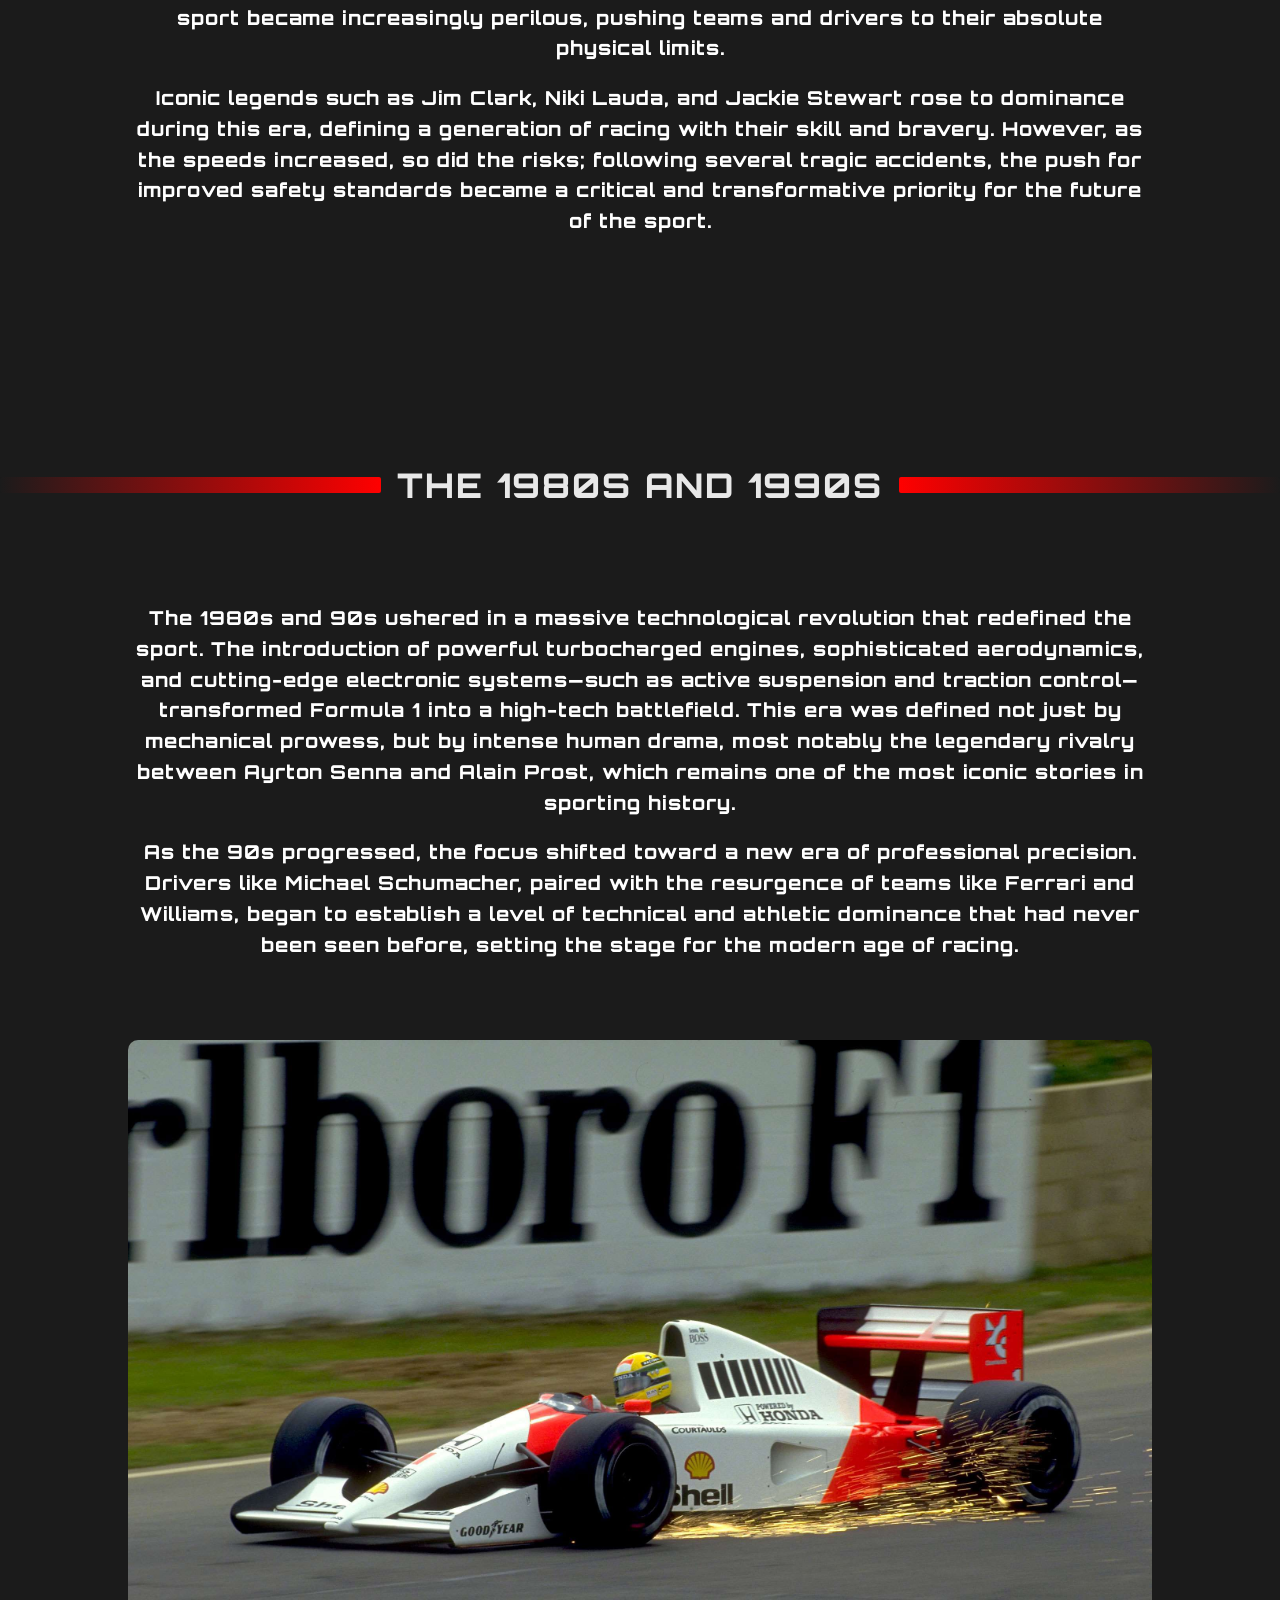
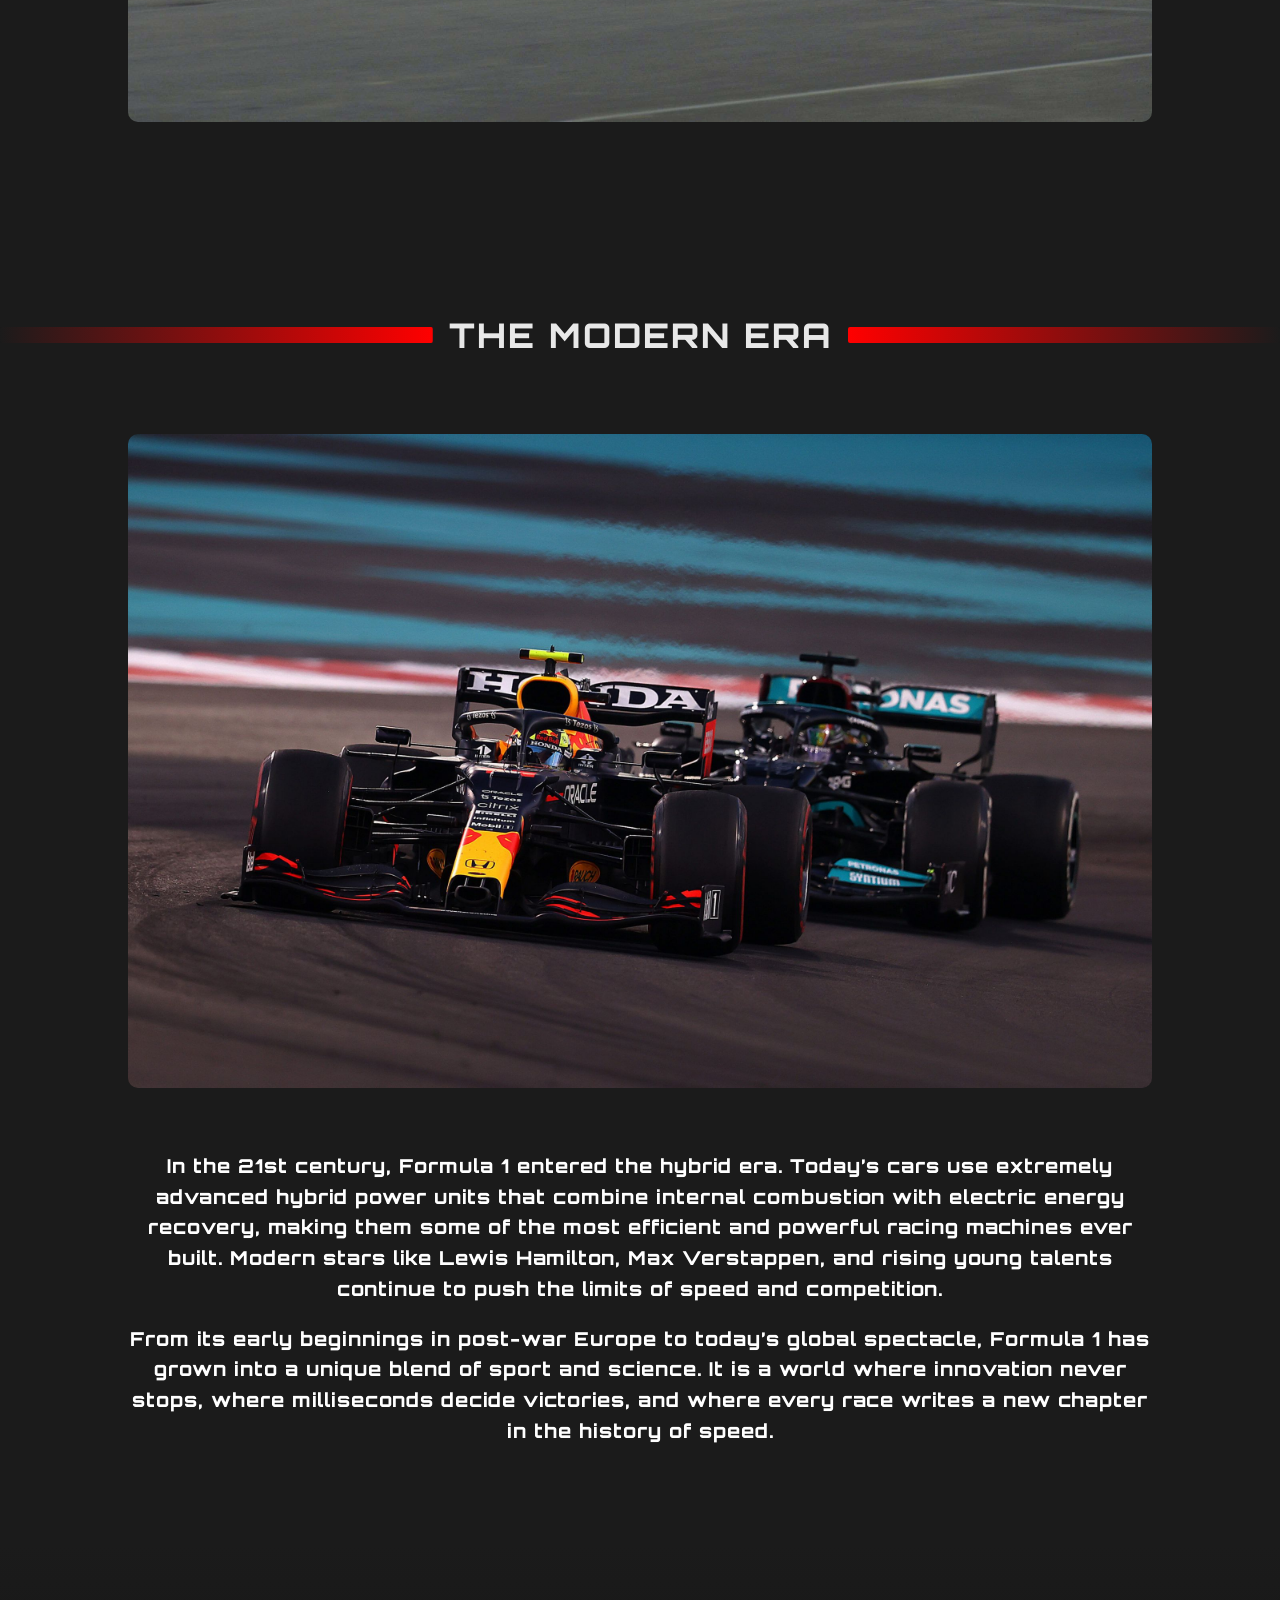
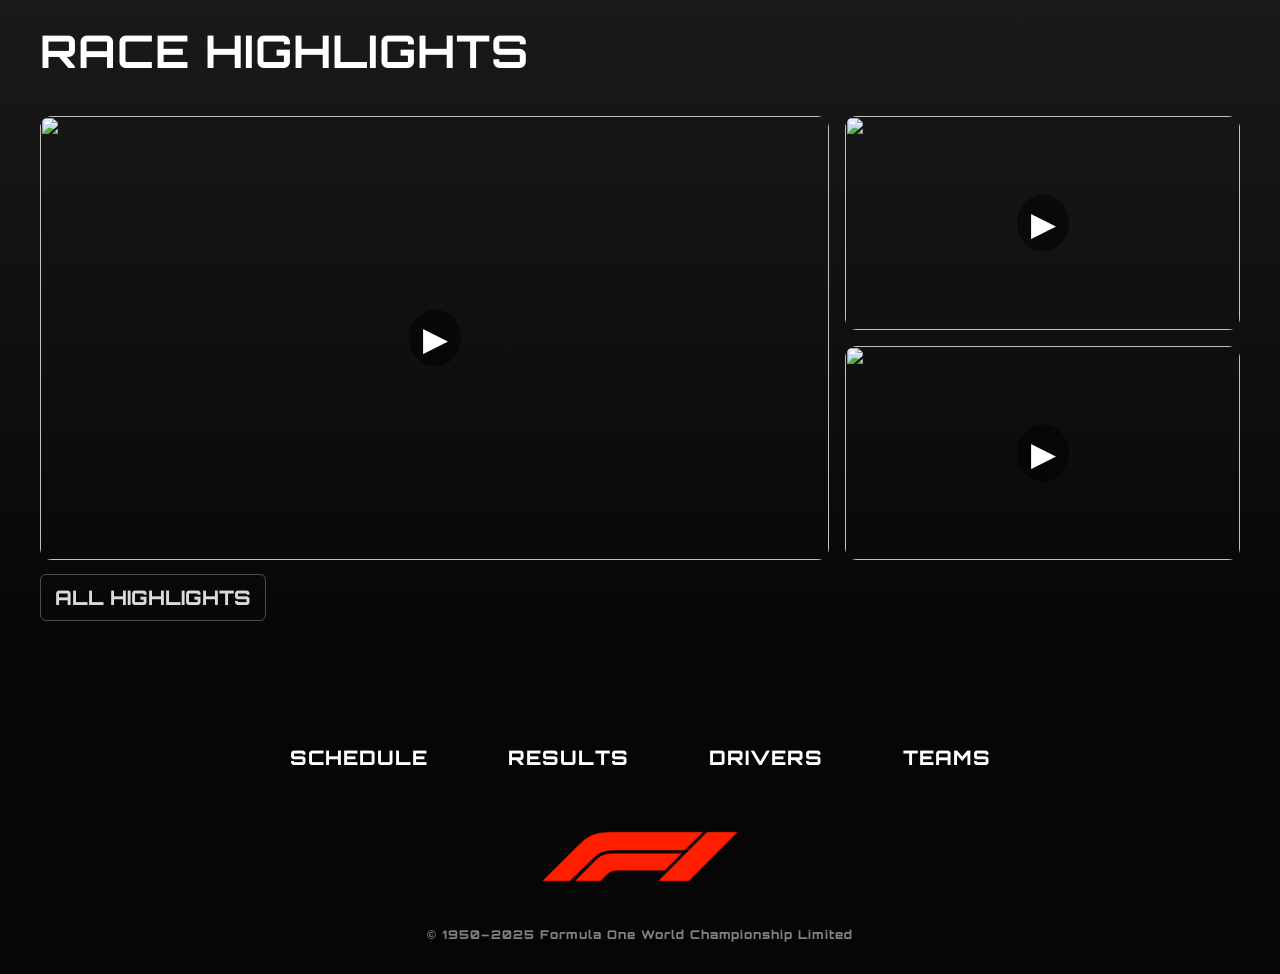
==== commit 63f2ce59: "04.05" ====
--- a/html/index.html
+++ b/html/index.html
@@ -5,6 +5,7 @@
     <script src="./../javascript/news.js" defer></script>
     <link rel="icon" type="image/png" href="images/formula-logo-.png">
     <meta name="viewport" content="width=device-width, initial-scale=1.0" />
+    <link rel="icon" type="image/png" href="./../images/formula-logo-.png">
     <title>F1 - Home of Motorsport</title>
     <link rel="stylesheet" href="./../css/styles.css" />
     <link rel="preconnect" href="https://fonts.googleapis.com">
@@ -42,15 +43,14 @@
         <section class="teams-best">
         <div class="best__bar">
             <span class="best__line"></span>
-            <h2 class="best__title">F1 - HOME OF MOTORSPORT</h2>
-            <span class="best__line"></span>
+            <h2 class="best__title">The Origins of Formula 1</h2>
+            <span class="best__line-2"></span>
         </div>
 
     <body>
        
 <div class="section">
     <div class="text">
-        <h2>The Origins of Formula 1</h2>
         <p>
             Formula 1 is the highest class of international motorsport, a competition where cutting-edge technology, driver skill, and pure speed come together on legendary circuits around the world.
         </p>
@@ -62,14 +62,18 @@
         <img src="./../images/earlyf1" alt="Early F1">
     </div>
 </div>
-
+<section class="teams-best">
+        <div class="best__bar">
+            <span class="best__line"></span>
+            <h2 class="best__title">The 1960s and 1970s</h2>
+            <span class="best__line-2"></span>
+        </div>
 
 <div class="section reverse">
     <div class="image">
         <img src="./../images/60s.jpg" alt="F1 60s and 70s">
     </div>
     <div class="text">
-        <h2>The 1960s and 1970s</h2>
         <p>
             Throughout the 1960s and 70s, Formula 1 underwent a period of intense and rapid evolution. As engineering breakthroughs made cars significantly faster and lighter, the sport became increasingly perilous, pushing teams and drivers to their absolute physical limits. 
         </p>
@@ -78,11 +82,14 @@
         </p>
     </div>
 </div>
-
+<div class="best__bar">
+            <span class="best__line"></span>
+            <h2 class="best__title">The 1980s and 1990s</h2>
+            <span class="best__line-2"></span>
+        </div>
 
 <div class="section">
     <div class="text">
-        <h2>The 1980s and 1990s</h2>
         <p>
             The 1980s and 90s ushered in a massive technological revolution that redefined the sport. The introduction of powerful turbocharged engines, sophisticated aerodynamics, and cutting-edge electronic systems—such as active suspension and traction control—transformed Formula 1 into a high-tech battlefield. This era was defined not just by mechanical prowess, but by intense human drama, most notably the legendary rivalry between Ayrton Senna and Alain Prost, which remains one of the most iconic stories in sporting history.
         </p>
@@ -94,14 +101,17 @@
         <img src="./../images/90s-senna.jpg" alt="F1 80s and 90s">
     </div>
 </div>
-
+        <div class="best__bar">
+            <span class="best__line"></span>
+            <h2 class="best__title">The Modern Era</h2>
+            <span class="best__line-2"></span>
+        </div>           
 
 <div class="section reverse">
     <div class="image">
         <img src="./../images/VERHAM.jpg" alt="Modern F1">
     </div>
     <div class="text">
-        <h2>The Modern Era</h2>
         <p>
             In the 21st century, Formula 1 entered the hybrid era. Today’s cars use extremely advanced hybrid power units that combine internal combustion with electric energy recovery, making them some of the most efficient and powerful racing machines ever built. Modern stars like Lewis Hamilton, Max Verstappen, and rising young talents continue to push the limits of speed and competition.
         </p>
--- a/css/styles.css
+++ b/css/styles.css
@@ -83,13 +83,28 @@
     width: 100%;
     height: 100vh;
     overflow: hidden;
+    background-color: #121212; /* Ujisti se, že tato barva sedí s tou pod ním */
+    display: flex; /* Pomůže vyrovnat video */
+    line-height: 0; /* Zruší drobný prostor pod videem */
+}
+
+.hero::after {
+    content: "";
+    position: absolute;
+    bottom: 0;
+    left: 0;
+    width: 100%;
+    height: 150px;
+    background: linear-gradient(to bottom, transparent, #1b1b1b); 
+    z-index: 1;
+    pointer-events: none;
 }
 
 .hero .bg-video {
     width: 100%;
     height: 100%;
     object-fit: cover;
-    opacity: 10.25;
+    opacity: 1;
 }
 
 .hero .big-logo {
@@ -101,8 +116,7 @@
 
 .best {
   padding: 22px 18px 28px;
-  background: #1f1f1f;
-  
+
 }
 
 .best__bar {
@@ -112,6 +126,9 @@
   gap: 16px;
   max-width: 1600px;
   margin: 40px auto 18px;
+
+
+  
 }
 
 .best__title {
@@ -126,8 +143,38 @@
 .best__line {
   height: 16px;
   background:
-    linear-gradient(to right, #ff0000, #ff0000) right/100% 100% no-repeat,
+    linear-gradient(to right, #1b1b1b, #ff0000) right/100% 100% no-repeat,
     linear-gradient(to left, #ff0000, transparent) right/100% 100% no-repeat;
+    
+  border-radius: 2px;
+  position: relative;
+}
+
+.best__line-2 {
+  height: 16px;
+  background:
+    linear-gradient(to right, #ff0000, #1b1b1b) right/100% 100% no-repeat,
+    linear-gradient(to left, #ff0000, transparent) right/100% 100% no-repeat;
+    
+  border-radius: 2px;
+  position: relative;
+}
+
+.best__line_white {
+  height: 16px;
+  background:
+    linear-gradient(to right, #1b1b1b, #ffffff) right/100% 100% no-repeat,
+    linear-gradient(to left, #000000, #f4f4f4) left/100% 100% no-repeat;
+    
+  border-radius: 5px;
+  position: relative;
+}
+
+.best__line_white-2 {
+  height: 16px;
+  background:
+    linear-gradient(to right, #ffffff, #1b1b1b) right/100% 100% no-repeat,
+    linear-gradient(to left, #000000, #f4f4f4) left/100% 100% no-repeat;
     
   border-radius: 5px;
   position: relative;
@@ -142,6 +189,8 @@
     width: 80%;
     margin: auto;
     text-align: center;
+
+    
 }
 
 .section.reverse {
@@ -168,7 +217,7 @@
 
 .bottom-bar {
     width: 100%;
-    background-color: #111;
+    background-color: #060606;
     padding: 20px 0px;
     display: flex;
     flex-direction: column;
@@ -306,7 +355,21 @@
     }
 
     .teams-best {
-        height: 10%;
+    position: relative;
+    z-index: 2;
+    margin-top: -2px;
+    height: 10%;
+}
+
+    .teams-best::before {
+        content: "";
+        position: absolute;
+        top: -600px; 
+        left: 0;
+        width: 100%;
+        height: 100px;
+        background: linear-gradient(to top, #1b1b1b, transparent);
+        pointer-events: none;
     }
 }
 
@@ -716,10 +779,11 @@
 
 .highlights {
   padding: 40px;
-  background: #161616;
   color: white;
   font-size: 30px;
   font-weight: 900;
+  background: linear-gradient(180deg, #1b1b1b, #060606);
+
 }
 
 
@@ -873,5 +937,6 @@
 
 .mute-button:hover {
     background: rgb(24, 24, 24);
-    
+    z-index: 2;
+    position: absolute; /* Ujisti se, že máš position absolute, aby z-index fungoval */
 }
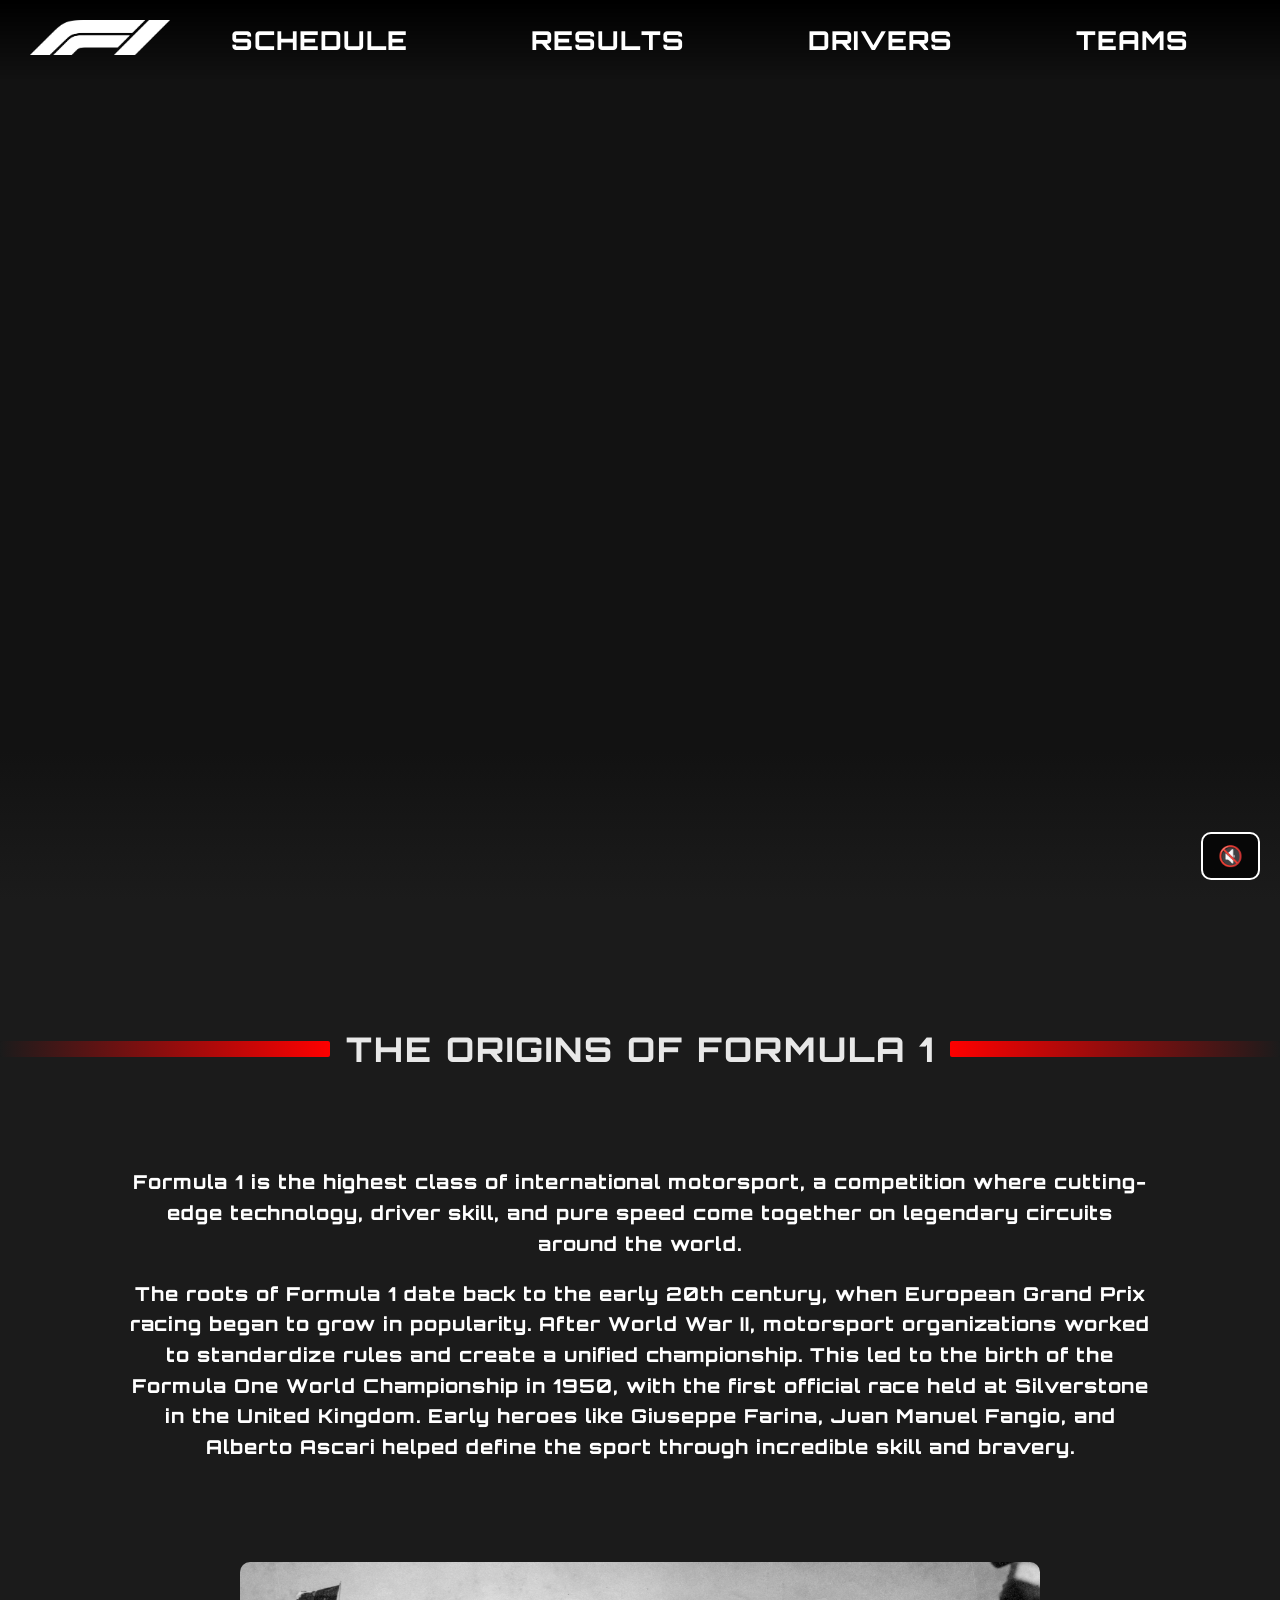
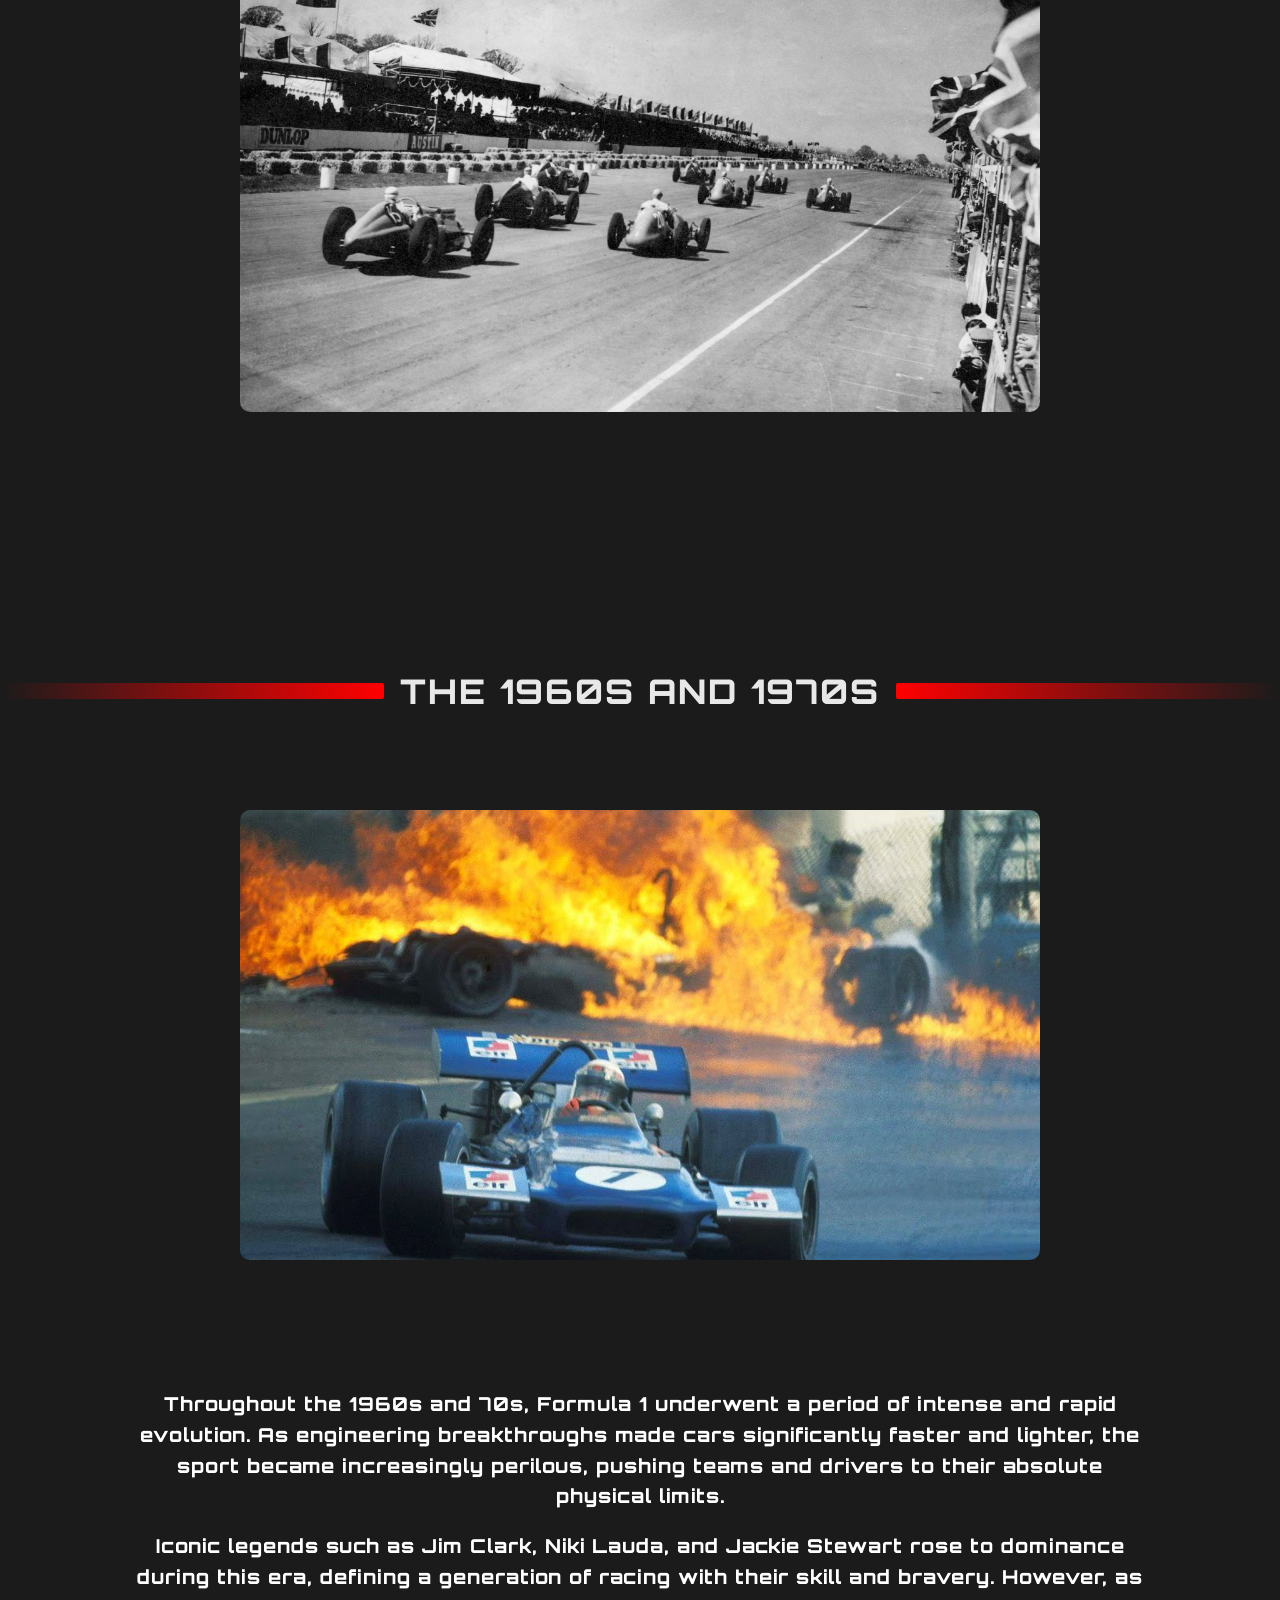
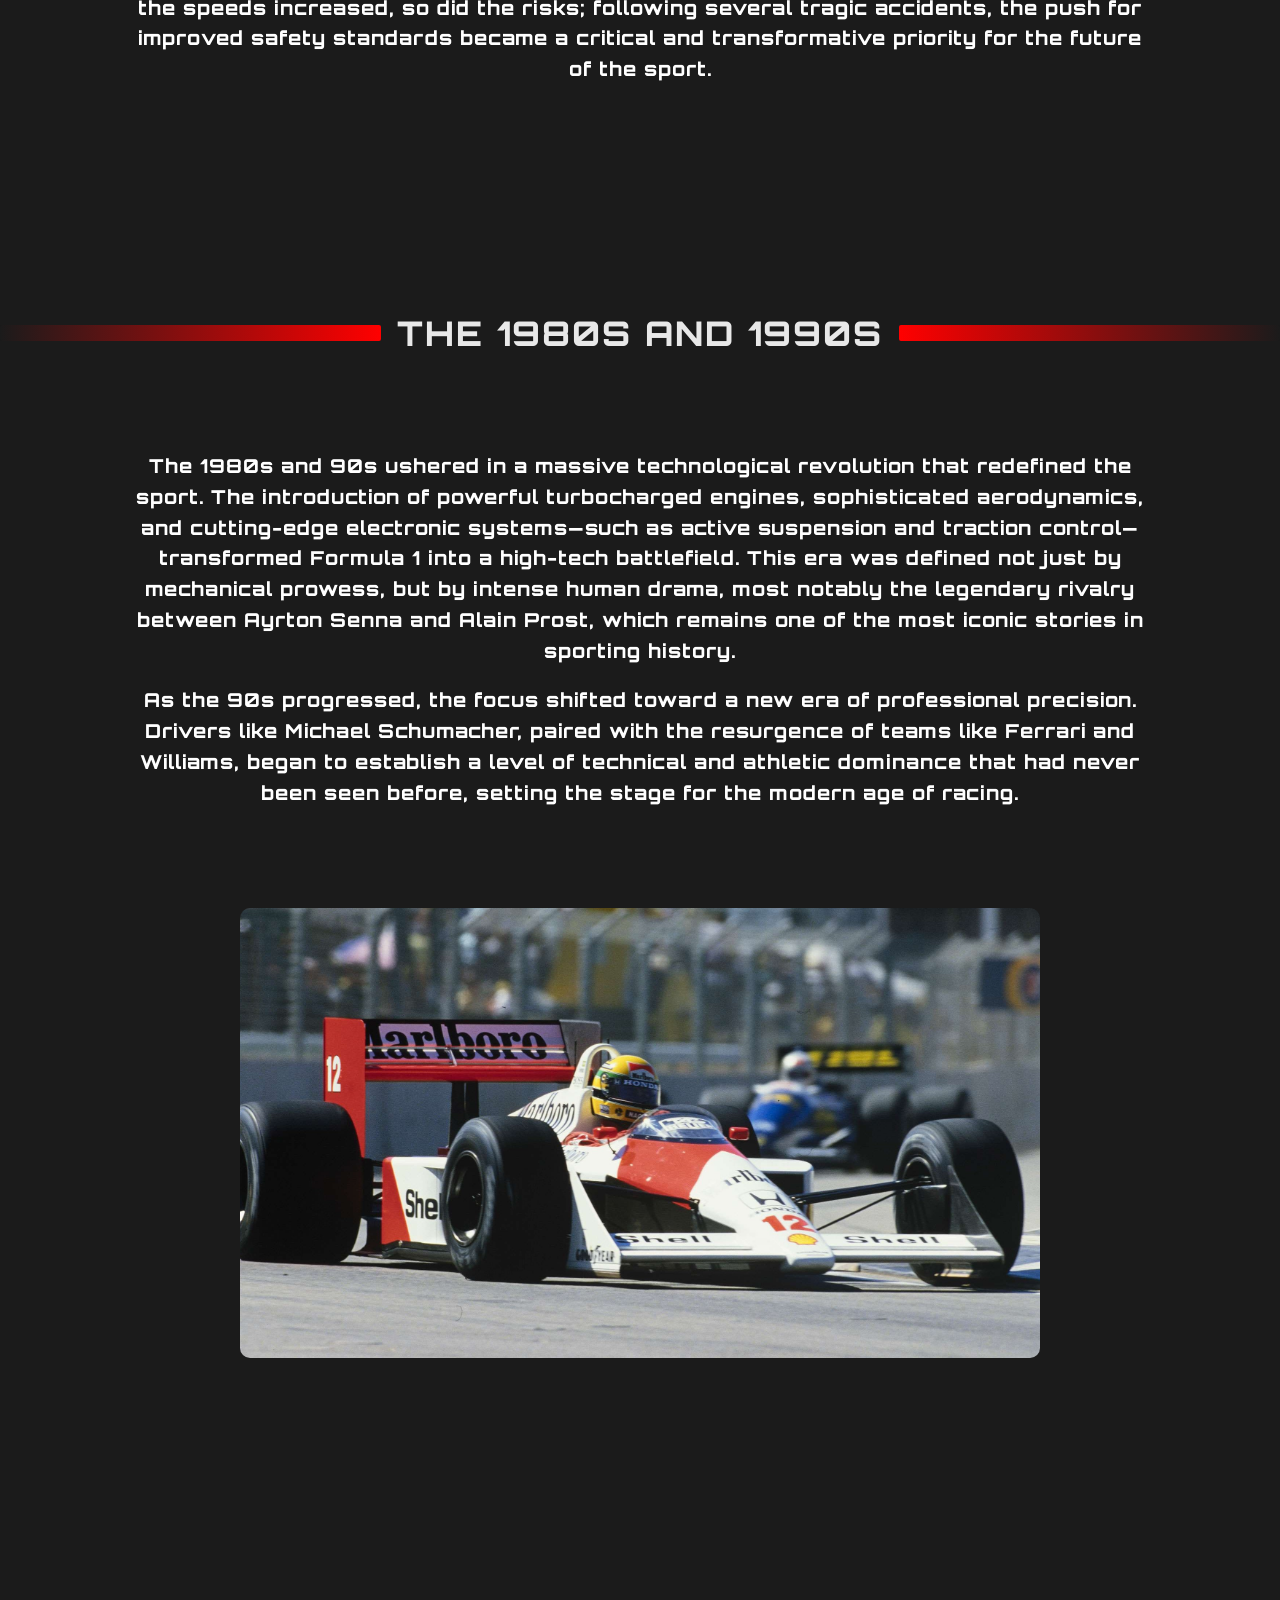
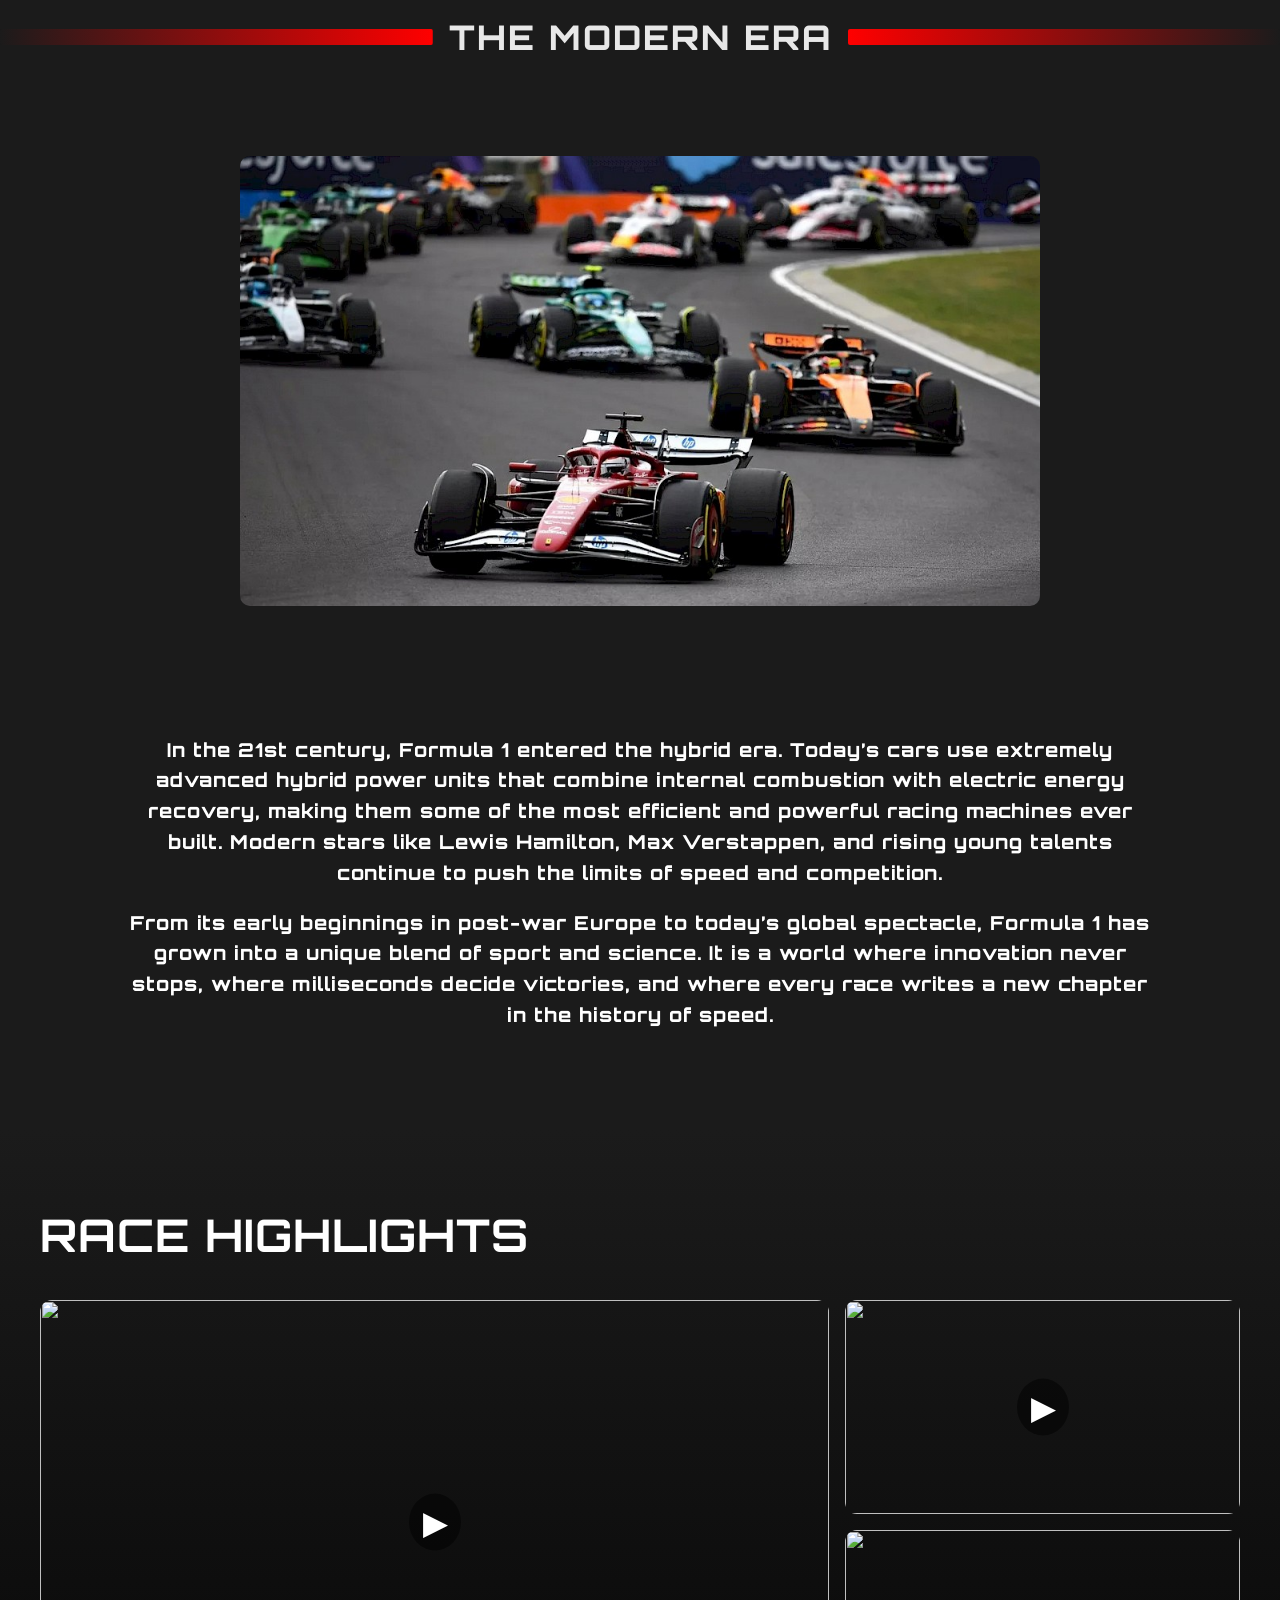
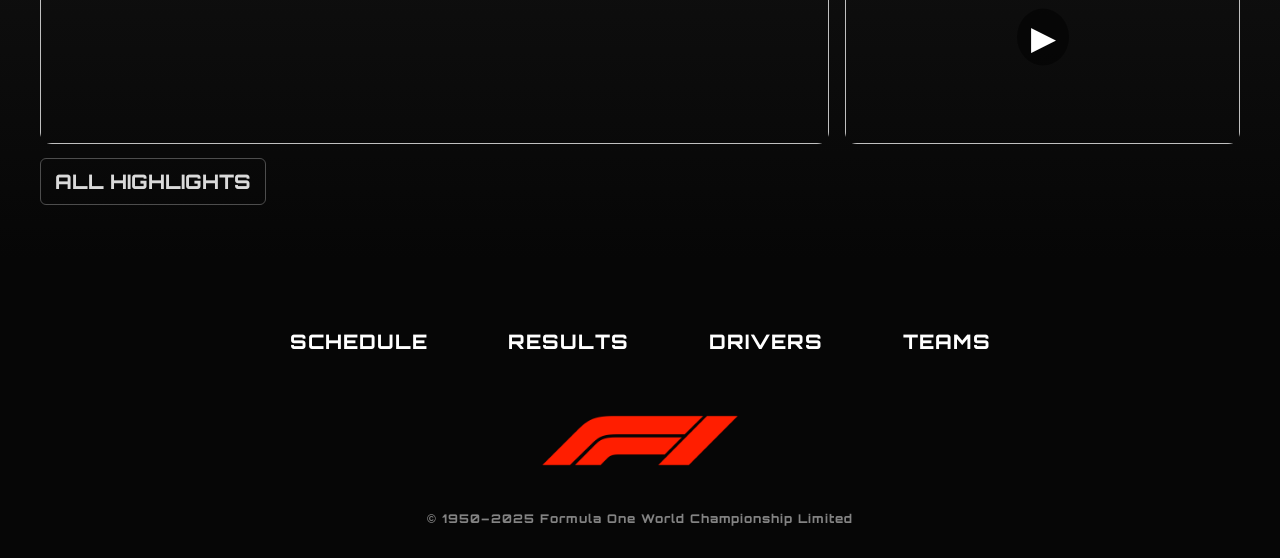
==== commit b207c06a: "05.05" ====
--- a/html/index.html
+++ b/html/index.html
@@ -58,8 +58,12 @@
             The roots of Formula 1 date back to the early 20th century, when European Grand Prix racing began to grow in popularity. After World War II, motorsport organizations worked to standardize rules and create a unified championship. This led to the birth of the Formula One World Championship in 1950, with the first official race held at Silverstone in the United Kingdom. Early heroes like Giuseppe Farina, Juan Manuel Fangio, and Alberto Ascari helped define the sport through incredible skill and bravery.
         </p>
     </div>
-    <div class="image">
-        <img src="./../images/earlyf1" alt="Early F1">
+    <div class="slideshow-container">
+        <div class="image">
+            <img class="moje-prezentace" src="./../images/50s.jpg">
+            <img class="moje-prezentace" src="./../images/50s-1.jpg">
+            <img class="moje-prezentace" src="./../images/50s-2.jpg">
+        </div>
     </div>
 </div>
 <section class="teams-best">
@@ -70,8 +74,12 @@
         </div>
 
 <div class="section reverse">
-    <div class="image">
-        <img src="./../images/60s.jpg" alt="F1 60s and 70s">
+    <div class="slideshow-container">
+        <div class="image">
+            <img class="moje-prezentace" src="./../images/60s.jpg">
+            <img class="moje-prezentace" src="./../images/60s-1.jpg">
+            <img class="moje-prezentace" src="./../images/60s-2.jpg">
+        </div>
     </div>
     <div class="text">
         <p>
@@ -97,8 +105,12 @@
             As the 90s progressed, the focus shifted toward a new era of professional precision. Drivers like Michael Schumacher, paired with the resurgence of teams like Ferrari and Williams, began to establish a level of technical and athletic dominance that had never been seen before, setting the stage for the modern age of racing.
         </p>
     </div>
-    <div class="image">
-        <img src="./../images/90s-senna.jpg" alt="F1 80s and 90s">
+    <div class="slideshow-container">
+        <div class="image">
+            <img class="moje-prezentace" src="./../images/90s.jpg">
+            <img class="moje-prezentace" src="./../images/90s-1.jpg">
+            <img class="moje-prezentace" src="./../images/90s-2.jpg">
+        </div>
     </div>
 </div>
         <div class="best__bar">
@@ -108,8 +120,12 @@
         </div>           
 
 <div class="section reverse">
-    <div class="image">
-        <img src="./../images/VERHAM.jpg" alt="Modern F1">
+    <div class="slideshow-container">
+        <div class="image">
+            <img class="moje-prezentace" src="./../images/20s.jpg">
+            <img class="moje-prezentace" src="./../images/20s-1.jpg">
+            <img class="moje-prezentace" src="./../images/20s-2.jpg">
+        </div>
     </div>
     <div class="text">
         <p>
--- a/css/styles.css
+++ b/css/styles.css
@@ -213,6 +213,31 @@
     width: 100%;
     border-radius: 10px;
     object-fit: cover;
+    margin: 0 auto;
+    position: relative;
+    height: 450px;    /* TADY nastav pevnou výšku, která ti vyhovuje */
+    overflow: hidden;
+}
+
+.slideshow-container {
+    width: 800px;
+    margin: 20px auto;
+    height: 500px;
+}
+
+.moje-prezentace {
+    display: none; /* Schová fotky, aby nebyly pod sebou */
+    width: 100%;
+    height: 100%;
+    object-fit: cover;
+    /* TADY JE TA ANIMACE */
+    animation-name: prolnuti;
+    animation-duration: 1.5s; /* Jak dlouho trvá to prolnutí */
+}
+
+@keyframes prolnuti {
+    from { opacity: 0.2; } 
+    to { opacity: 1; }
 }
 
 .bottom-bar {
@@ -252,7 +277,10 @@
     color: rgb(255, 255, 255);
 }
 
-
+  .small-video {
+    width: 50%;
+    border-radius: 10px;
+  }
 
 @media (max-width: 1400px) {
     .section, .section.reverse {
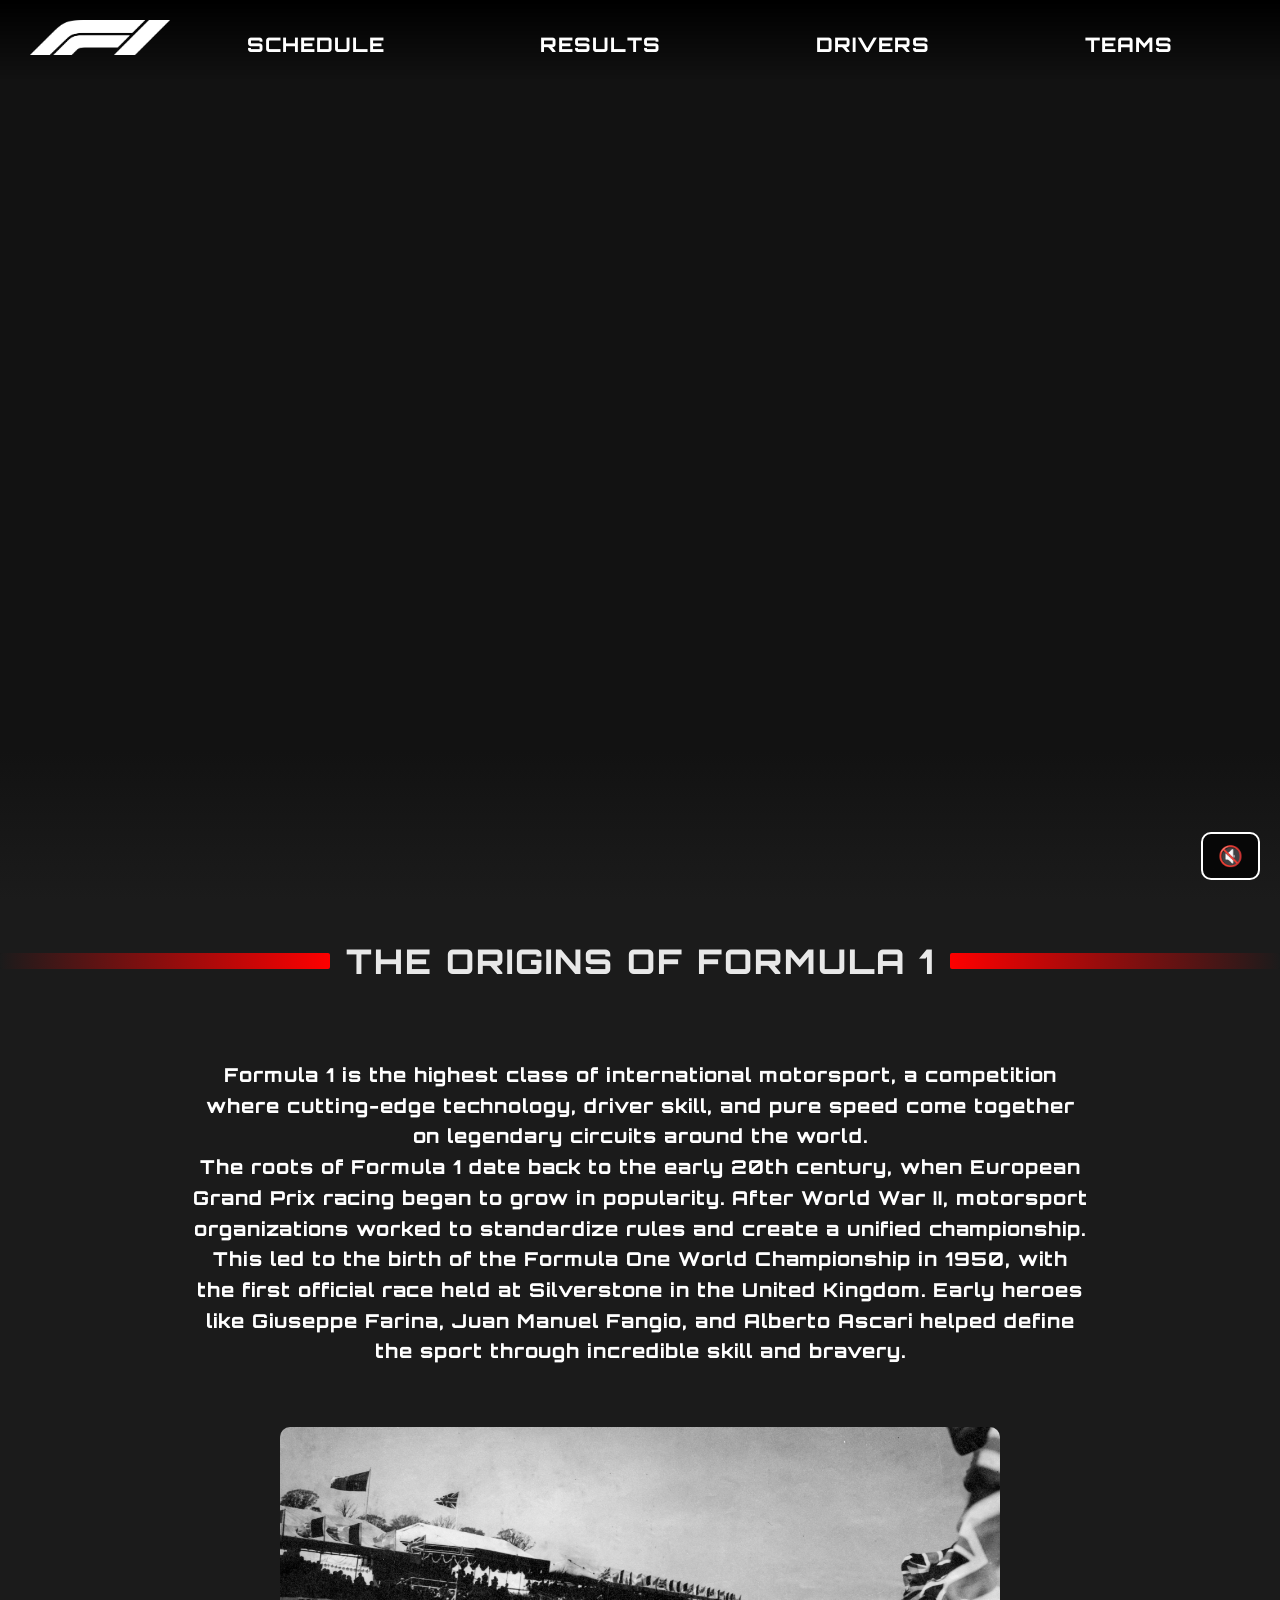
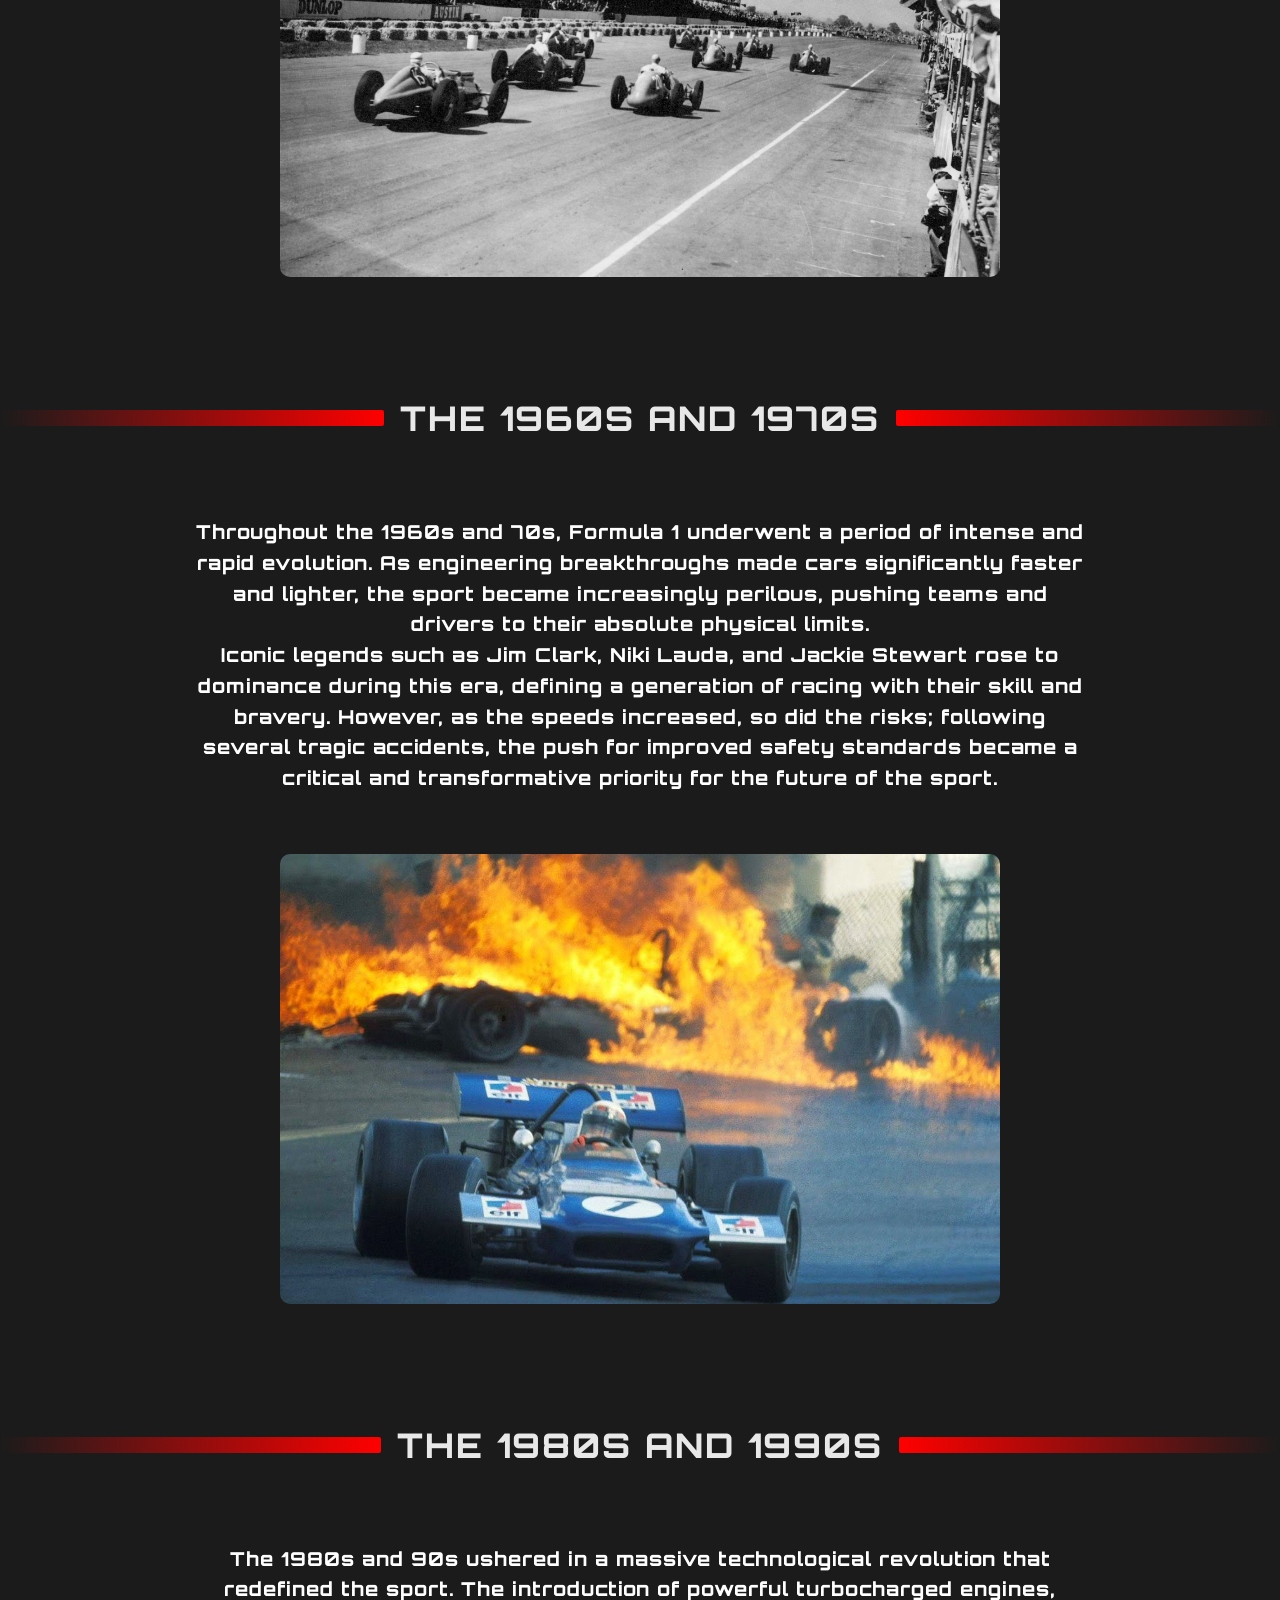
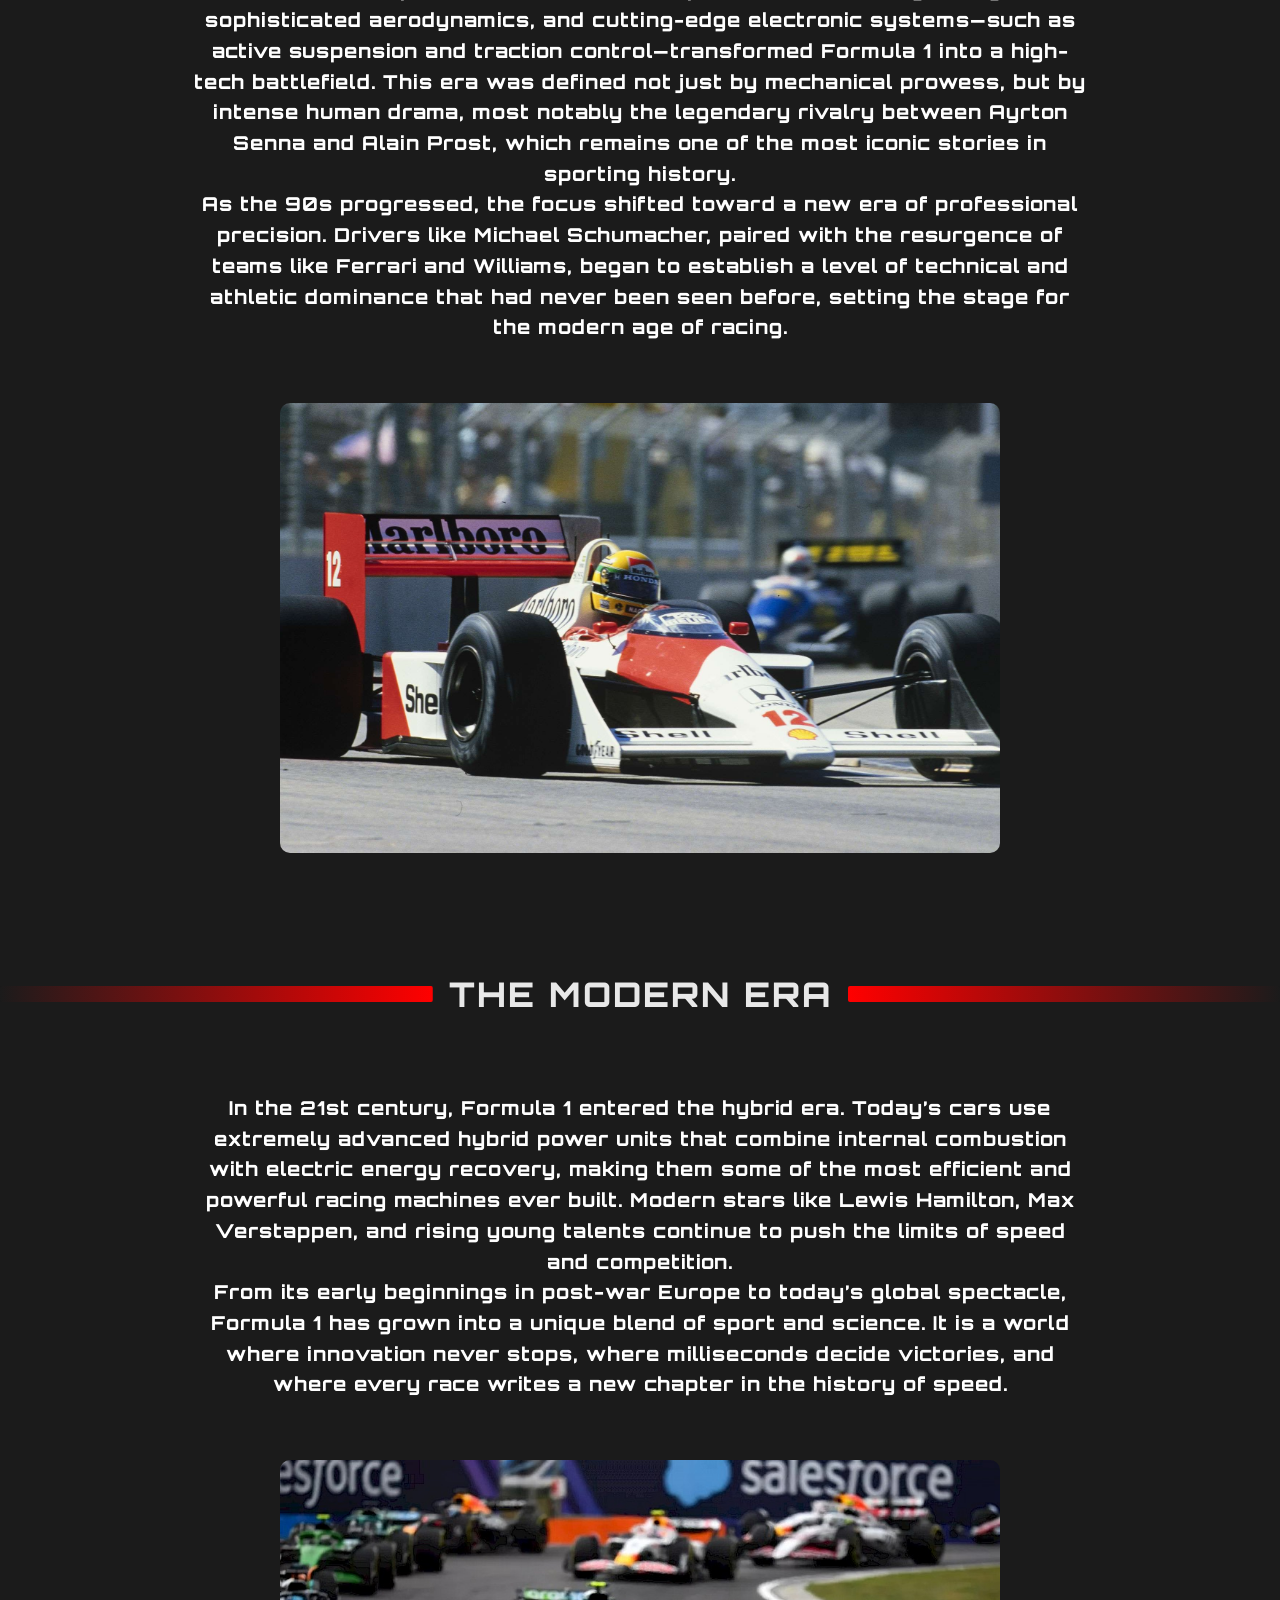
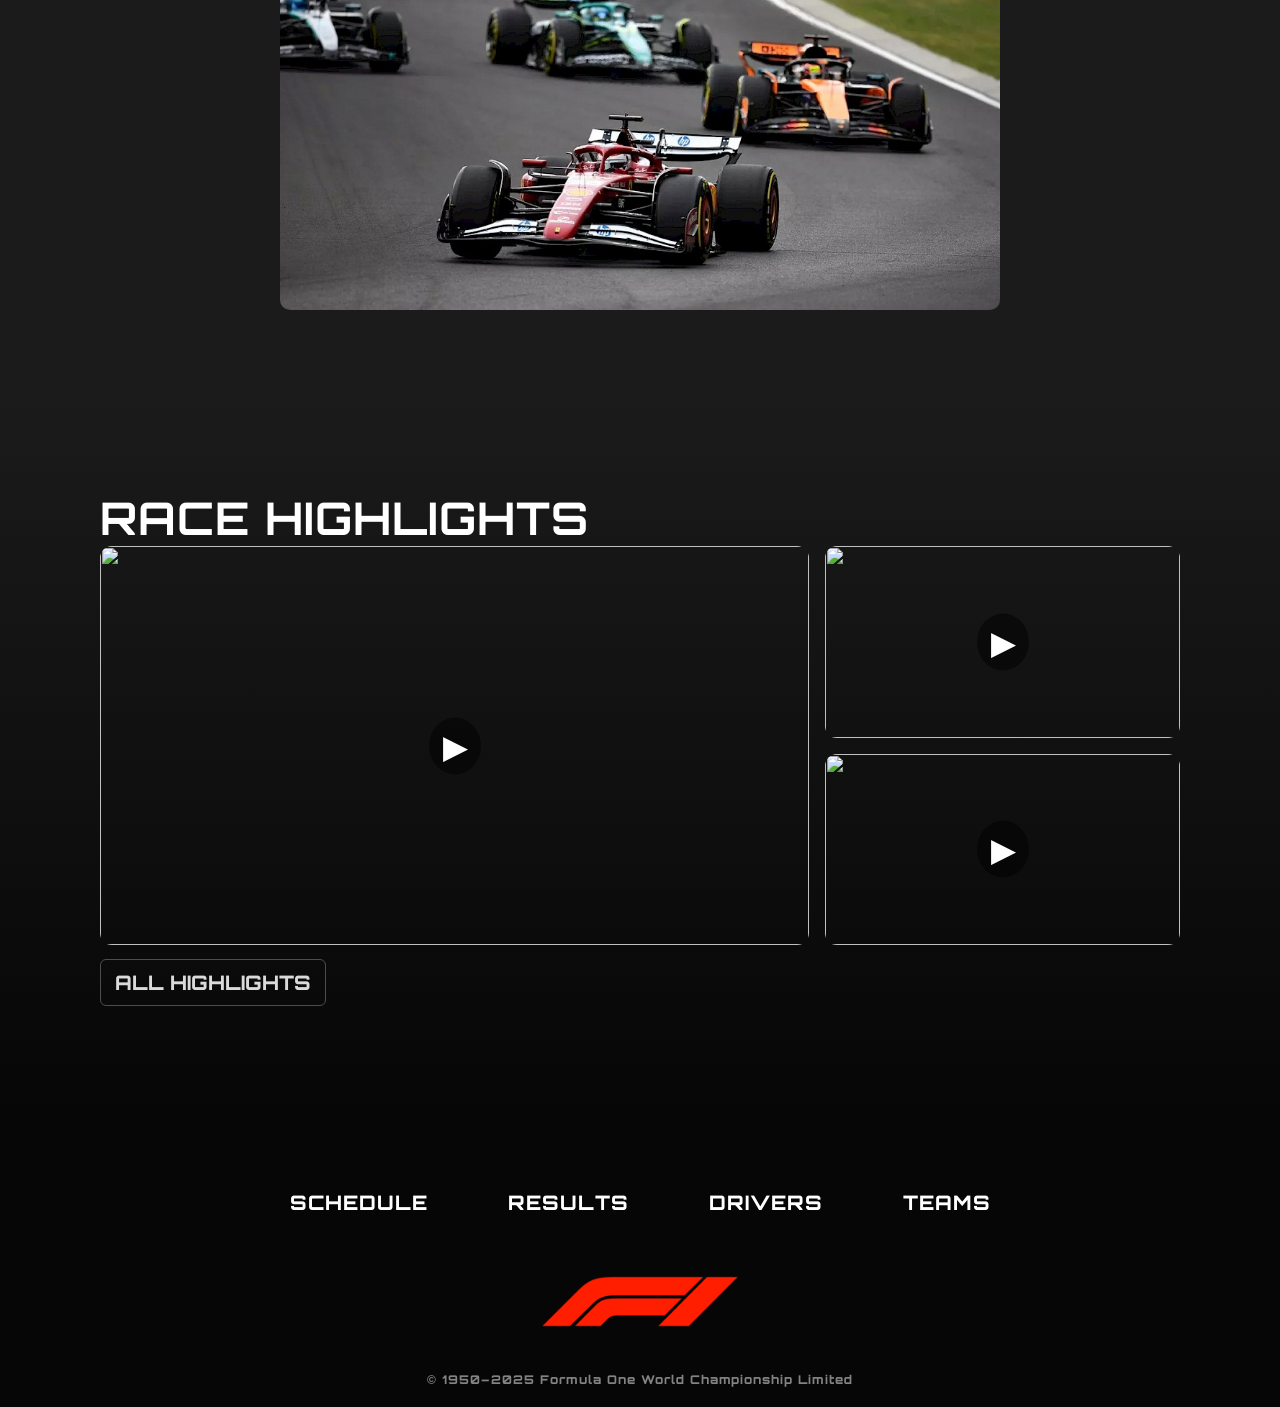
==== commit eb74a883: "07.05" ====
--- a/html/index.html
+++ b/html/index.html
@@ -5,7 +5,7 @@
     <script src="./../javascript/news.js" defer></script>
     <link rel="icon" type="image/png" href="images/formula-logo-.png">
     <meta name="viewport" content="width=device-width, initial-scale=1.0" />
-    <link rel="icon" type="image/png" href="./../images/formula-logo-.png">
+    <link rel="icon" type="image/png" href="./../images/logos/formula-logo-.png">
     <title>F1 - Home of Motorsport</title>
     <link rel="stylesheet" href="./../css/styles.css" />
     <link rel="preconnect" href="https://fonts.googleapis.com">
@@ -17,7 +17,7 @@
    
     <header class="top-nav">
         <div class="logo">
-            <img src="./../images/FWONK.D-6358a63d.png" alt="F1 logo" />
+            <img src="./../images/logos/FWONK.D-6358a63d.png" alt="F1 logo" />
         </div>
         <div class="nav">
             <nav>
@@ -32,7 +32,7 @@
     
     <section class="hero">
     <video id="heroVideo" class="bg-video" autoplay muted loop playsinline>
-        <source src="./../images/2025 F1 Opening Titles With A Hans Zimmer Twist  F1 The Movie Soundtrack Version - FORMULA 1 (1080p, h264).mp4" type="video/mp4">
+        <source src="./../images/background/2025 F1 Opening Titles With A Hans Zimmer Twist  F1 The Movie Soundtrack Version - FORMULA 1 (1080p, h264).mp4" type="video/mp4">
     </video>
     
     <button id="muteBtn" class="mute-button">
@@ -60,9 +60,9 @@
     </div>
     <div class="slideshow-container">
         <div class="image">
-            <img class="moje-prezentace" src="./../images/50s.jpg">
-            <img class="moje-prezentace" src="./../images/50s-1.jpg">
-            <img class="moje-prezentace" src="./../images/50s-2.jpg">
+            <img class="moje-prezentace" src="./../images/opener/50s.jpg">
+            <img class="moje-prezentace" src="./../images/opener/50s-1.jpg">
+            <img class="moje-prezentace" src="./../images/opener/50s-2.jpg">
         </div>
     </div>
 </div>
@@ -76,9 +76,9 @@
 <div class="section reverse">
     <div class="slideshow-container">
         <div class="image">
-            <img class="moje-prezentace" src="./../images/60s.jpg">
-            <img class="moje-prezentace" src="./../images/60s-1.jpg">
-            <img class="moje-prezentace" src="./../images/60s-2.jpg">
+            <img class="moje-prezentace" src="./../images/opener/60s.jpg">
+            <img class="moje-prezentace" src="./../images/opener/60s-1.jpg">
+            <img class="moje-prezentace" src="./../images/opener/60s-2.jpg">
         </div>
     </div>
     <div class="text">
@@ -107,9 +107,9 @@
     </div>
     <div class="slideshow-container">
         <div class="image">
-            <img class="moje-prezentace" src="./../images/90s.jpg">
-            <img class="moje-prezentace" src="./../images/90s-1.jpg">
-            <img class="moje-prezentace" src="./../images/90s-2.jpg">
+            <img class="moje-prezentace" src="./../images/opener/90s.jpg">
+            <img class="moje-prezentace" src="./../images/opener/90s-1.jpg">
+            <img class="moje-prezentace" src="./../images/opener/90s-2.jpg">
         </div>
     </div>
 </div>
@@ -122,9 +122,9 @@
 <div class="section reverse">
     <div class="slideshow-container">
         <div class="image">
-            <img class="moje-prezentace" src="./../images/20s.jpg">
-            <img class="moje-prezentace" src="./../images/20s-1.jpg">
-            <img class="moje-prezentace" src="./../images/20s-2.jpg">
+            <img class="moje-prezentace" src="./../images/opener/20s.jpg">
+            <img class="moje-prezentace" src="./../images/opener/20s-1.jpg">
+            <img class="moje-prezentace" src="./../images/opener/20s-2.jpg">
         </div>
     </div>
     <div class="text">
@@ -166,7 +166,9 @@
   <button id="showAllHighlights" class="high_btn">All Highlights</button>
 
   
-  <div class="all-highlights-grid" id="allHighlightsGrid" style="display:none;"></div>
+  <div class="all-highlights-grid" id="allHighlightsGrid" style="display:none;">
+       
+  </div>
 </section>
 
 
@@ -183,16 +185,14 @@
     </div>
 
     <div class="bottom-center">
-          <a href="index.html"><img src="./../images/F1-Logo.png"  alt="F1 small logo" class="bottom-logo" /></a>
+          <a href="index.html"><img src="./../images/logos/F1-Logo.png"  alt="F1 small logo" class="bottom-logo" /></a>
         
-    </div>
-
+    </div> 
     <p class="copyright">
         © 1950–2025 Formula One World Championship Limited
     </p>
 </div>
 
+</html>
 
 
-
-</html>
--- a/css/styles.css
+++ b/css/styles.css
@@ -1,3 +1,9 @@
+* {
+  box-sizing: border-box;
+  margin: 0;
+  padding: 0;
+}
+
 body {
     margin: 0;
     background-color: #1b1b1b;
@@ -9,6 +15,7 @@
     letter-spacing: 1px;
     opacity: 0;
     animation: fadeIn 1s forwards;
+    width: 100%;
 
 }
 
@@ -16,6 +23,11 @@
   to {
     opacity: 1;
   }
+}
+
+img {
+  max-width: 100%; 
+  height: auto;
 }
 
 .page {
@@ -42,8 +54,8 @@
     z-index: 5;
     background: radial-gradient(120% 90% at 30% 20%, rgba(0, 0, 0, .09), transparent 0%),
               linear-gradient(0deg, rgba(0,0,0,.0), rgba(0,0,0,10.55));
-     box-sizing: border-box; /* zahrne padding do šířky */
-    overflow-x: hidden;     /* zabrání horizontálnímu scrollu */
+     box-sizing: border-box; 
+    overflow-x: hidden;     
     animation: fadeIn 2s forwards;
 
 }
@@ -83,9 +95,9 @@
     width: 100%;
     height: 100vh;
     overflow: hidden;
-    background-color: #121212; /* Ujisti se, že tato barva sedí s tou pod ním */
-    display: flex; /* Pomůže vyrovnat video */
-    line-height: 0; /* Zruší drobný prostor pod videem */
+    background-color: #121212; 
+    display: flex; 
+    line-height: 0; 
 }
 
 .hero::after {
@@ -112,6 +124,10 @@
     width: 40%;
     left: 5%;
     top: 25%;
+}
+
+.teams-best {
+  width: 100%;
 }
 
 .best {
@@ -220,9 +236,9 @@
 }
 
 .slideshow-container {
-    width: 800px;
+    width: 720px;
     margin: 20px auto;
-    height: 500px;
+    height: 450px;
 }
 
 .moje-prezentace {
@@ -232,11 +248,11 @@
     object-fit: cover;
     /* TADY JE TA ANIMACE */
     animation-name: prolnuti;
-    animation-duration: 1.5s; /* Jak dlouho trvá to prolnutí */
+    animation-duration: 2s; /* Jak dlouho trvá to prolnutí */
 }
 
 @keyframes prolnuti {
-    from { opacity: 0.2; } 
+    from { opacity: 0.1; } 
     to { opacity: 1; }
 }
 
@@ -277,536 +293,15 @@
     color: rgb(255, 255, 255);
 }
 
-  .small-video {
-    width: 50%;
-    border-radius: 10px;
-  }
-
-@media (max-width: 1400px) {
-    .section, .section.reverse {
-        flex-direction: column;
-        text-align: center;
-    }
-
-    .best__bar {
-        margin-top: 10%;
-    }
-
-    .section .text, .section .image {
-        width: 100%;
-    }
-
-    .section .text {
-        margin-bottom: 20px;
-    }
-
-    .nav a {
-        font-size: 26px;
-    }
-
-    .hero{
-        height: 1;
-    }
-
-   
-}
-
-
-@media (max-width: 1025px) {
-    .section, .section.reverse {
-        flex-direction: column;
-        text-align: center;
-
-    }
-
-    .top-nav {
-        flex-direction: column;
-        align-items: left;
-        width: 100%;
-    }
-
-    .nav {
-        width: 100%;
-        margin-top: 20px;
-    }
-
-    .nav nav {
-        flex-direction: row;
-        gap: 5px;
-    }
-
-    .nav a {
-        font-size: 25px;
-    }
-
-    .best__bar {
-        margin-bottom: -30%;
-        width: 90%;
-    }
-
-     .section image {
-        width: 100%;
-        margin-top: -50%;
-        margin-bottom: -50%;
-    }
-
-     .section text {
-        margin: 0;
-    }
-
-    .bg-video {
-        display: 0;
-    }
-
-    
-        
-
-    .nav  {
-        font-size: 20px;
-    }
-
-    .section {
-        margin-top: 15%;
-    }
-
-    .bottom-bar {
-        width: 100%;
-    background-color: #111;
-    padding: 20px 0px;
-    display: flex;
-    flex-direction: column;
-    align-items: center;
-    }
-    
-    .section {
-        margin-top: 30%;
-    }
-
-    .teams-best {
-    position: relative;
-    z-index: 2;
-    margin-top: -2px;
-    height: 10%;
-}
-
-    .teams-best::before {
-        content: "";
-        position: absolute;
-        top: -600px; 
-        left: 0;
-        width: 100%;
-        height: 100px;
-        background: linear-gradient(to top, #1b1b1b, transparent);
-        pointer-events: none;
-    }
-}
-
-
-
-@media (max-width: 720px) {
-    .section, .section.reverse {
-        flex-direction: column;
-        text-align: center;
-        padding-top: 20%;
-    }
-
-    .bg-video {
-        display: none;
-        
-    }
-
-     .section .image {
-        width: 100%;
-        padding: 30% 0 0 0;
-        
-    }
-
-    .section .text {
-        margin-bottom: -30%;
-        
-    }
-
-    .section {
-        width: 90%;
-        margin-top: 5%;
-        
-    }
-
-    .best__bar {
-        width: 90%;
-        margin-top: -60%;
-    }
-
-    .top-nav {
-
-        flex-direction: column;
-        align-items: center;
-        width: 100%;
-        margin-bottom: 0;
-
-        
-    }
-
-    .nav {
-        display: flex;
-        flex-direction: column;
-        align-items: center;
-        width: 100%;
-        margin-top: 20px;
-    }
-
-    .nav nav {
-        
-        flex-direction:column;
-        align-items: center;
-        gap: 15%;
-    }
-
-    .nav a {
-        font-size: 25px;
-    }
-
-    .section {
-        margin-top: 15%;
-    }
-
-    .bottom-bar {
-    width: 105%;
-    background-color: #111;
-    padding: 10px 0px;
-    display: flex;
-    flex-direction: column;
-    align-items: center;
-    }
-
-    .bottom-nav {
-        gap: 20px;
-    }
-}
-
-@media (max-width: 601px) {
-    .section, .section.reverse {
-        flex-direction: column;
-        text-align: center;
-        padding-top: 20%;
-        margin-left: 2%;
-    }
-
-    .bg-video {
-        display: none;
-        
-    }
-
-     .section .image {
-        width: 100%;
-        padding: -70% 0 0 0;
-        
-    }
-
-    .section .text {
-        margin-bottom: -30%;
-        
-    }
-
-    .section {
-        width: 90%;
-        margin-top: 5%;
-        
-    }
-
-    .best__bar {
-        width: 50%;
-        margin-top: -70%;
-    }
-
-    .top-nav {
-        flex-direction: column;
-        align-items: center;
-        width: 105%;
-        margin-bottom: 0;
-    }
-
-    .nav {
-        width: 10%;
-        margin-top: 20px;
-    }
-
-    .nav nav {
-        gap: 5px;
-    }
-
-    .nav a {
-        font-size: 25px;
-    }
-
-    .section {
-        margin-top: 15%;
-    }
-
-    .bottom-bar {
-        width: 105%;
-    background-color: #111;
-    padding: 10px 0px;
-    display: flex;
-    flex-direction: column;
-    align-items: center;
-    }
-
-    .bottom-nav {
-        flex-direction: column;
-        align-items: center;
-        gap: 1px;
-        padding: 0;
-    }
-
-    .bottom-nav a {
-        margin: 5%;
-    }
-}
-
-.news-strip{
-  padding: 22px 18px 30px;
-  background: #1f1f1f;
-  border-top: px solid rgba(0, 0, 0, 0.08);
-  overflow: hidden;
-}
-
-.news-strip__head{
-  max-width: 1500px;
-  margin: 0 auto 22px;
-  display:flex;
-  align-items:center;
-  justify-content:space-between;
-  gap: 12px;
-}
-
-.news-strip__title{
-  margin:0;
-  font-weight: 900;
-  letter-spacing: 2px;
-  text-transform: uppercase;
-  color: rgba(255,255,255,.92);
-  font-size: 36px;
-}
-
-.news-strip__actions{
-  display:flex;
-  gap: 10px;
-}
-
-.news-btn{
-  width: 38px;
-  height: 38px;
-  border-radius: 9px;
-  border: 1px solid rgba(13, 13, 13, 0.16);
-  background: rgba(0,0,0,.18);
-  color: rgba(255,255,255,.9);
-  cursor:pointer;
-}
-
-.news-btn:hover{ border-color: rgba(255,255,255,.26); }
-
-.news-strip__track{
-  max-width: 1800px;
-  height: 400px;
-  margin: 0 auto;
-  display:flex;
-  gap: 20px;
-  overflow:auto;
-  padding-bottom: 8px;
-  scroll-behavior: smooth;
-  overflow-x: auto;
-}
-.news-strip__track::-webkit-scrollbar{ 
-    height: 8px; 
-}
-.news-strip__track::-webkit-scrollbar-thumb{ 
-    background: rgba(255,255,255,.12); 
-    border-radius: 999px; 
-}
-
-.news-card{
-  flex: 0 0 450px;
-  border-radius: 6px;
-  overflow:hidden;
-  cursor:pointer;
-  background: linear-gradient(135deg, rgba(137, 137, 137, 0.18), rgba(0,0,0,.35));
-  box-shadow: 0 14px 30px rgba(0,0,0,.10);
-  scroll-snap-align: start;
-  position:relative;
-  min-height: 350px;
-  transition: 0.5s;
-  
-}
-
-.news-card__img{
-  width: 100%;
-  height: 270px;
-  object-fit: cover;
-  display:block;
-  filter: contrast(1.05);
-}
-
-.news-card__body{
-  padding: 12px 12px 14px;
-}
-
-
-
-.news-card__title{
-  margin: 8px 0 0;
-  font-weight: 900;
-  text-transform: uppercase;
-  letter-spacing: 1px;
-  font-size: 20px;
-  color: rgba(255,255,255,.95);
-  line-height: 1.2;
-}
-
-.news-card:hover{
-
-  background: linear-gradient(135deg,rgba(180, 180, 180, 0.18)), rgba(0,0,0,.35);
-
-}
-
-/* MODAL */
-.news-modal{ position: fixed; inset: 0; z-index: 999; }
-.news-modal.is-hidden{ 
-    display:none; 
-}
-
-.news-modal__backdrop{
-  position:absolute; inset:0;
-  background: rgba(0,0,0,.65);
-  
-}
-
-.news-modal__panel{
-  position: relative;
-  max-width: 1540px;
-  margin: 6vh auto 0;
-  background: #141414;
-  border-radius: 6px;
-  overflow:hidden;
-  box-shadow: 0 24px 60px rgba(0,0,0,.6);
-  height: auto;
-  
-
-}
-
-.news-modal__close{
-  position:absolute;
-  right: 12px;
-  top: 12px;
-  width: 36px; height:36px;
-  border-radius: 9px;
-  border: 1px solid rgba(255,255,255,.16);
-  background: rgba(0,0,0,.25);
-  color: rgba(255,255,255,.9);
-  cursor:pointer;
-}
-
-.news-modal__img{
-  width:100%;
-  height: 450px;
-  object-fit:cover;
-  
-
-}
-
-.news-modal__content{
-  padding: 16px 18px 18px;
-}
-
-
-
-.news-modal__title{
-  margin: 10px 0 10px;
-  font-size: 30px;
-  font-weight: 900;
-  letter-spacing: 1px;
-  color: rgba(148, 147, 147, 0.95);
-  text-transform: uppercase;
-
-}
-
-.news-modal__text{
-  color: rgba(255,255,255,.82);
-  font-size: 15px;
-  line-height: 1.5;
-  text-align: justify;
-  margin: auto;
-  text-transform: uppercase;
-
-}
-
-.news-modal__link{
-  display:inline-block;
-  margin-top: 12px;
-  color: #fff;
-  text-decoration: none;
-  border-bottom: 1px solid rgba(255,255,255,.35);
-}
-.news-modal__link.is-hidden{ display:none; }
-
-@media (max-width: 1025px){
-  .news-strip { 
-    margin: auto;
-    width: 90%; 
-    
-    }
-  .news-card {
-     flex-basis: 45%; 
-    }
-
-    
-
-    
-    
-    .news-modal__panel {
-        width: 90%;
-        height: auto;
-    }
-
-
-
-    .news-modal__img {
-        height: 0;
-    }
-}
-
-@media (max-width: 720px){
-  .news-strip { 
-    margin: 20% 12px 0;
-    width: 98%; 
-    margin: 20% 0 0 0;
-    }
-  .news-card {
-     flex-basis: 65%; 
-    }
-
-    
-
-    
-    
-    .news-modal__panel {
-        width: 90%;
-        height: auto;
-    }
-
-    .news-modal__text {
-        font-size: 10px;
-    }
-
-    .news-modal__img {
-        height: 0;
-    }
-}
+
+
+
+
 
 
 
 .highlights {
-  padding: 40px;
+  padding: 100px;
   color: white;
   font-size: 30px;
   font-weight: 900;
@@ -827,6 +322,24 @@
   border-radius: 12px;
   overflow: hidden;
   position: relative;
+}
+
+.grid-section-title {
+  grid-column: 1 / -1; /* Roztáhne nadpis přes všechny sloupce */
+  font-family: 'Orbitron', sans-serif;
+  font-size: 24px;
+  color: #e10600;
+  border-left: 5px solid #e10600;
+  padding-left: 15px;
+  margin: 30px 0 15px 0;
+  text-transform: uppercase;
+}
+
+.sub-grid {
+  display: grid;
+  grid-template-columns: repeat(auto-fill, minmax(280px, 1fr));
+  gap: 16px;
+  grid-column: 1 / -1;
 }
 
 
@@ -875,20 +388,10 @@
   transform: scale(1.01);
 }
 
-/* mobil */
-@media (max-width: 768px) {
-  .video-layout {
-    flex-direction: column;
-  }
-  .side .video-card {
-    flex: unset;
-    aspect-ratio: 16/9;
-  }
-}
 
 .all-highlights-grid {
   display: grid;
-  grid-template-columns: repeat(auto-fit, minmax(250px, 1fr));
+  grid-template-columns: repeat(auto-fit, minmax(250px,));
   gap: 16px;
   margin-top: 20px;
 }
@@ -921,6 +424,28 @@
 
 .all-highlights-grid .video-card:hover {
   transform: scale(1.03);
+}
+
+.all-highlights-grid.sections-container {
+  display: none; 
+  flex-direction: column;
+  gap: 30px; 
+  width: 100%;
+}
+
+.grid-section-title {
+  font-family: 'Orbitron', sans-serif;
+  color: #ffffff;
+  font-size: 34px;
+  margin-bottom: 15px;
+  border-left: 4px solid #e10600;
+  padding-left: 15px;
+}
+
+.sub-grid {
+  display: grid;
+  grid-template-columns: repeat(auto-fill, minmax(280px, 1fr));
+  gap: 16px;
 }
 
 .high_btn {
@@ -967,4 +492,231 @@
     background: rgb(24, 24, 24);
     z-index: 2;
     position: absolute; /* Ujisti se, že máš position absolute, aby z-index fungoval */
-}+}
+
+/* ============RESPONZIVITA====================================
+   1. pod 100px
+   ============================================================ */
+
+@media (max-width: 1600px) {
+  .top-nav {
+    width: 100%;
+    padding: 20px 30px;
+    display: flex;
+    align-items: center;
+    position: absolute;
+    z-index: 5;
+    background: radial-gradient(120% 90% at 30% 20%, rgba(0, 0, 0, .09), transparent 0%),
+              linear-gradient(0deg, rgba(0,0,0,.0), rgba(0,0,0,10.55));
+     box-sizing: border-box; /* zahrne padding do šířky */
+    overflow-x: hidden;     /* zabrání horizontálnímu scrollu */
+    animation: fadeIn 2s forwards;
+  }
+  .nav a {
+        font-size: 20px;
+        margin-top: 1%;
+
+    }
+  .section {
+    display: flex;
+    align-items: center;
+    justify-content: space-around;
+    padding: 60px 5%;
+    gap: 40px;
+    width: 80%;
+    margin: auto;
+    text-align: center;
+    flex-direction:column;
+  }
+
+  .section.reverse {
+    flex-direction: column-reverse;
+  }
+    
+}
+/* ============RESPONZIVITA====================================
+   1. pod 1200px
+   ============================================================ */
+@media (max-width: 1200px) {
+  .top-nav {
+    width: 100%;
+    padding: 20px 30px;
+    display: flex;
+    align-items: center;
+    position: absolute;
+    z-index: 5;
+    background: radial-gradient(120% 90% at 30% 20%, rgba(0, 0, 0, .09), transparent 0%),
+              linear-gradient(0deg, rgba(0,0,0,.0), rgba(0,0,0,10.55));
+     box-sizing: border-box; /* zahrne padding do šířky */
+    overflow-x: hidden;     /* zabrání horizontálnímu scrollu */
+    animation: fadeIn 2s forwards;
+  }
+ 
+  .section {
+    display: flex;
+    align-items: center;
+    justify-content: space-around;
+    padding: 60px 5%;
+    gap: 40px;
+    width: 80%;
+    margin: auto;
+    text-align: center;
+    flex-direction:column;
+  }
+
+  .section.reverse {
+    flex-direction: column-reverse;
+  }
+    
+}
+
+/* ============================================================
+   2. pod 992px
+   ============================================================ */
+@media (max-width: 992px) {
+
+  .hero .bg-video {
+    display: none;
+  }
+  .hero {
+    position: relative;
+    width: 100%;
+    height: 10vh;
+    overflow: hidden;
+    background-color: #121212; 
+    display: flex; 
+    line-height: 0; 
+  }
+
+  .mute-button {
+    display: none;
+  }
+
+  .top-nav {
+    width: 100%;
+  }
+  .all-highlights-grid.sections-container {
+  display: none; 
+  flex-direction: column;
+  gap: 30px; 
+  width: 50%;
+  }
+  .section {
+    width: 100%;
+  }
+    
+}
+
+/* ============================================================
+   3. pod 768px 
+   ============================================================ */
+@media (max-width: 768px) {
+    .section .image img {
+    width: 90%;
+    border-radius: 10px;
+    object-fit: cover;
+    margin: 0 ;
+    position: relative;
+    height: 250px;    
+    overflow: hidden;
+  }
+  .section {
+    width: 100%;
+    margin: 0;
+    padding: 5%;
+  }
+  .slideshow-container {
+    display: none;
+  }
+  .top-nav {
+
+        flex-direction: column;
+        align-items: center;
+        width: 100%;
+        margin-bottom: 0;
+
+        
+    }
+
+    .nav {
+        display: flex;
+        flex-direction: column;
+        align-items: center;
+        width: 100%;
+        margin-top: 20px;
+    }
+
+    .nav nav {
+        
+        flex-direction:column;
+        align-items: center;
+        gap: 15%;
+    }
+
+    .nav a {
+        font-size: 25px;
+        margin-top: 1%;
+
+    }
+
+    .hero {
+    position: relative;
+    width: 100%;
+    height: 30vh;
+    overflow: hidden;
+    background-color: #121212; 
+    display: flex; 
+    line-height: 0; 
+  } 
+  .highlights {
+  padding: 5% 5% 0 2%;
+  color: white;
+  font-size: 30px;
+  font-weight: 900;
+  background: linear-gradient(180deg, #1b1b1b, #060606);
+  }
+  .bottom-bar {
+      flex-direction: column;
+        align-items: center;
+        width: 100%;
+        margin-bottom: 0;
+        gap: 0;
+
+  }
+
+  .bottom-nav {
+      display: flex;
+        flex-direction: column;
+        align-items: center;
+        width: 100%;
+        margin-top: 0;
+        gap: 10px;
+
+  }
+
+  .bottom-nav a {
+      text-decoration: none;
+      color: white;
+      font-size: 20px;
+      margin-top: 1%;
+      letter-spacing: 1px;
+
+  }
+
+  .bottom-logo  {
+      width: 200px;
+      margin-top: 10px;
+  }
+
+
+  .copyright {
+      font-size: 12px;
+      opacity: 0.5;
+      margin-top: 10px;
+      color: rgb(255, 255, 255);
+  }
+
+}
+
+
+
